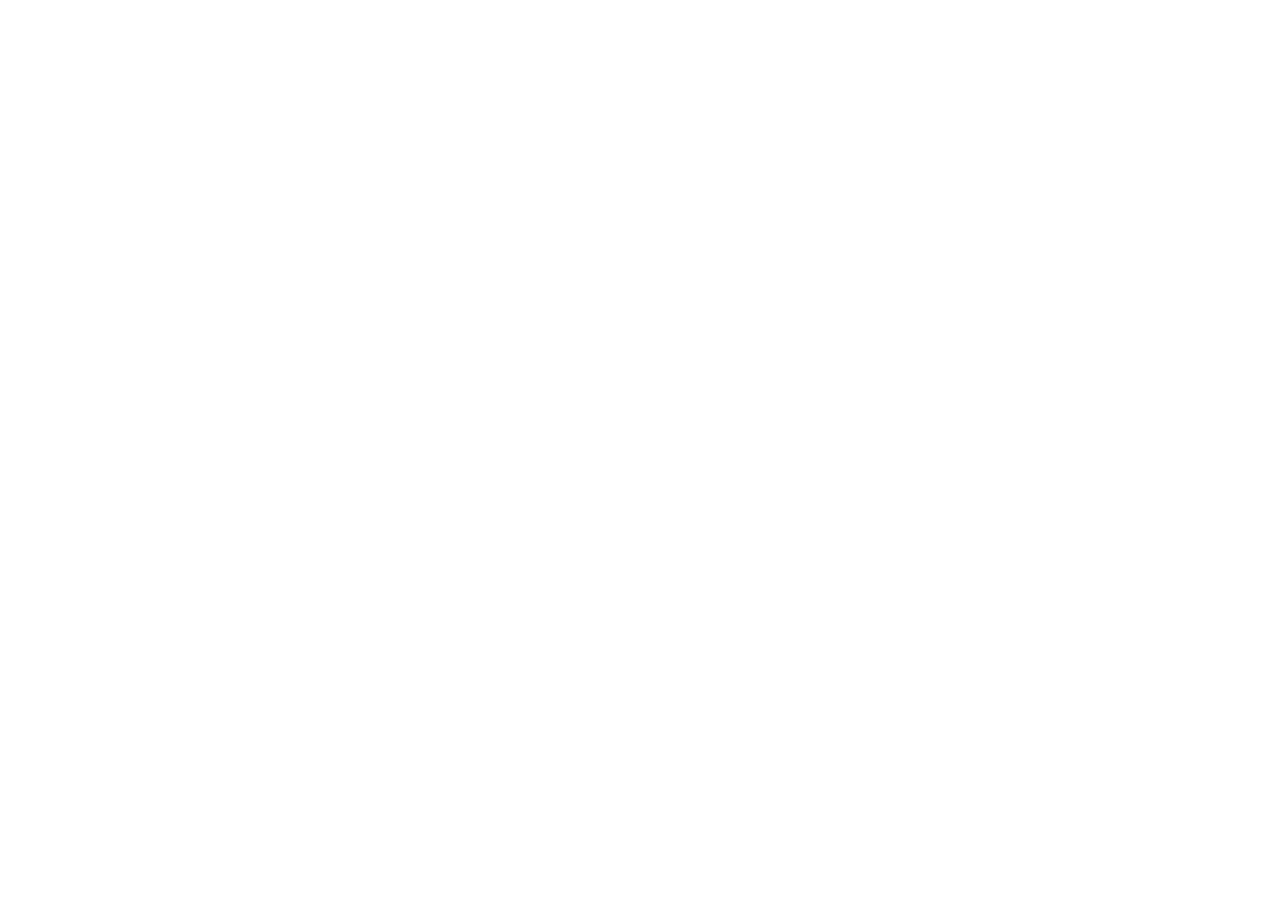
==== index.html @ 246020a8 "Fonts, Colors added in style.css. Also css & script file has been added in index.html." ====
<!DOCTYPE html>
<html lang="en">

<head>
    <meta charset="UTF-8">
    <meta name="viewport" content="width=device-width, initial-scale=1.0">
    <title>The News</title>
    <link rel="stylesheet" href="./assets/css/style.css">
    <script src="./assets/js/script.js"></script>
</head>

<body>

</body>

</html>
---- assets/css/style.css ----
@import url('https://fonts.googleapis.com/css2?family=Bricolage+Grotesque:opsz,wght@12..96,200..800&display=swap');

:root {
    --red-color: #E63946;
    --black-color: #202124;
    --light-color: #F4F4F9;
}

* {
    margin: 0;
    padding: 0;
}

body {
    font-family: "Bricolage Grotesque", sans-serif;
}

:where(h1, h2) {
    font-size: 36px;
    font-weight: 500;
}

h1 {
    line-height: 49px;
}

h2 {
    line-height: 43px;
}

a {
    text-decoration: none;
    font-size: 14px;
    font-weight: 400;
}

p {
    font-size: 14px;
    line-height: 21px;
    font-weight: 400;
}
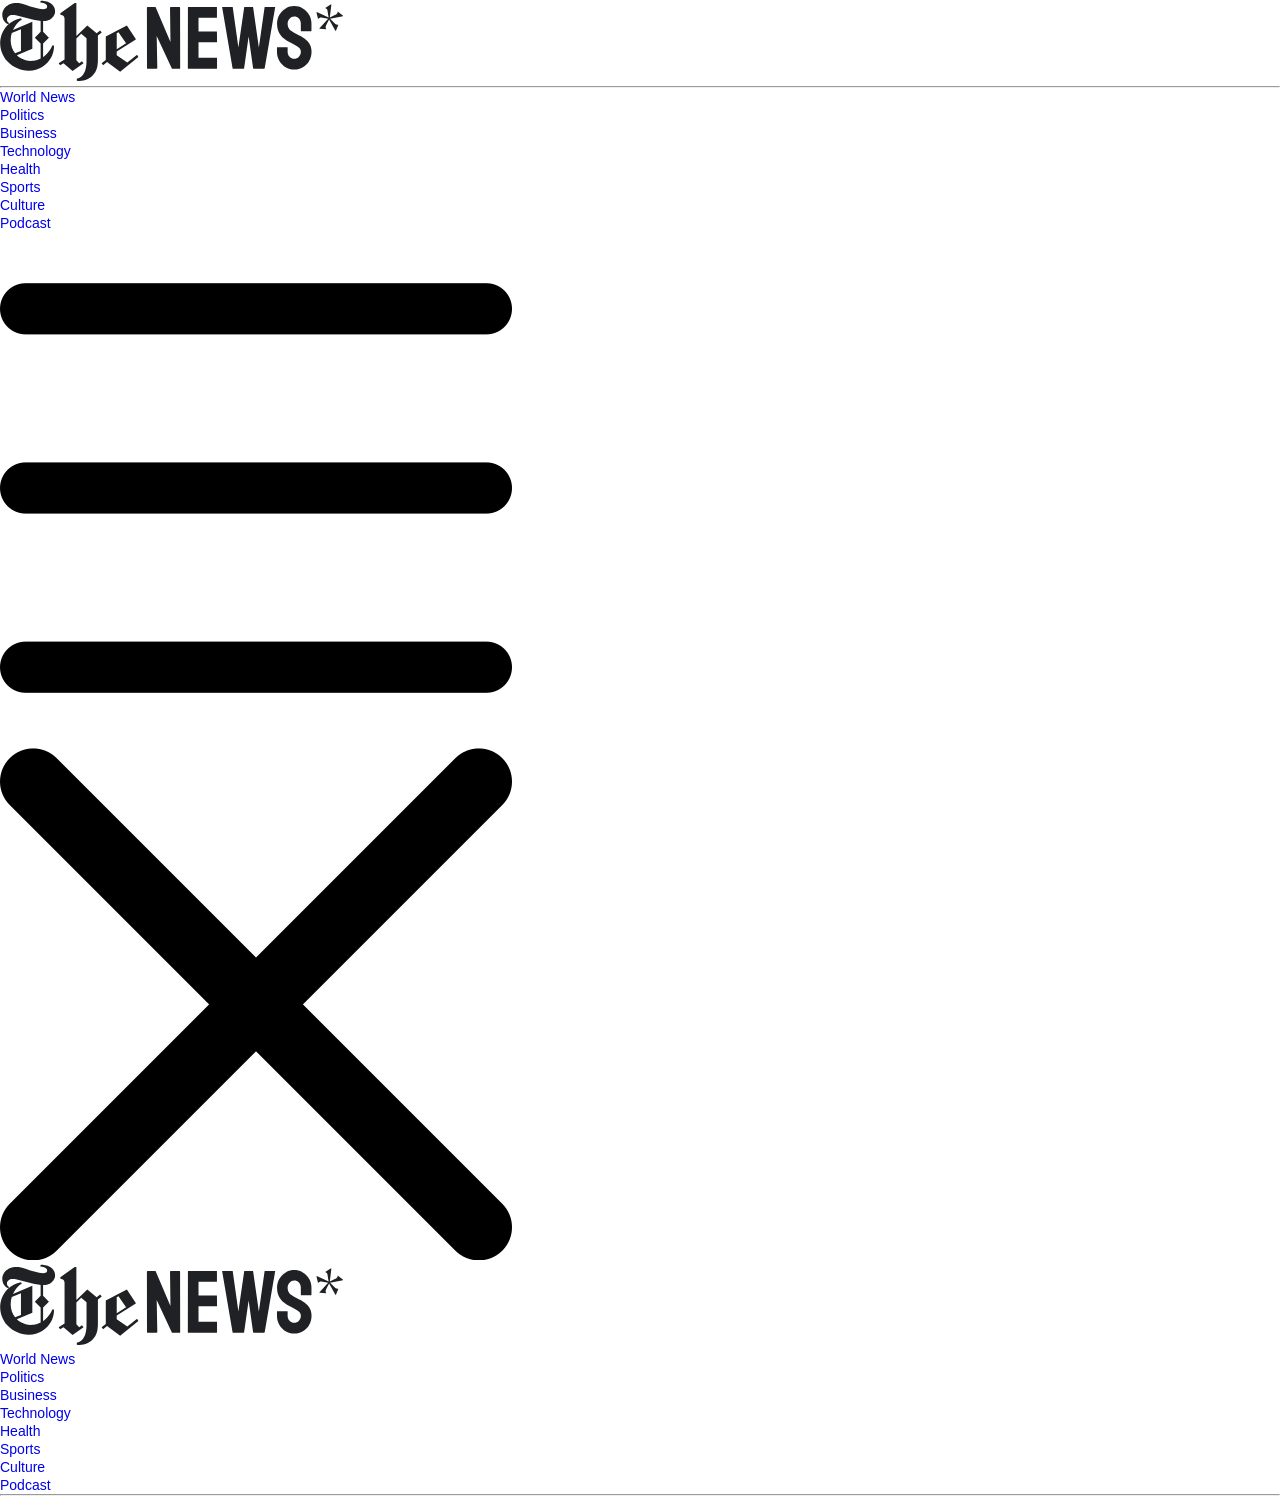
==== commit 4b7f0698: "Header HTML Code" ====
--- a/index.html
+++ b/index.html
@@ -10,7 +10,80 @@
 </head>
 
 <body>
-
+    <header>
+        <div class="header-wrapper">
+            <div class="logo">
+                <a href="/" target="_self">
+                    <img src="./assets/images/the-news-dark.svg" alt="The News Logo" />
+                </a>
+            </div>
+            <hr />
+            <div class="header-menu">
+                <ul>
+                    <li>
+                        <a href="/world-news.html" target="_self">World News</a>
+                    </li>
+                    <li>
+                        <a href="/politics.html" target="_self">Politics</a>
+                    </li>
+                    <li>
+                        <a href="/business.html" target="_self">Business</a>
+                    </li>
+                    <li>
+                        <a href="/technology.html" target="_self">Technology</a>
+                    </li>
+                    <li>
+                        <a href="/health.html" target="_self">Health</a>
+                    </li>
+                    <li>
+                        <a href="/sports.html" target="_self">Sports</a>
+                    </li>
+                    <li>
+                        <a href="/culture.html" target="_self">Culture</a>
+                    </li>
+                    <li>
+                        <a href="/podcast.html" target="_self">Podcast</a>
+                    </li>
+                </ul>
+                <img src="./assets/images/hamburger.png" alt="Open Menu" class="open_mobile-menu">
+                <div class="mobile__menu">
+                    <img src="./assets/images/close.png" alt="Close Menu" class="close_mobile-menu">
+                    <div class="logo">
+                        <a href="/" target="_self">
+                            <img src="./assets/images/the-news-dark.svg" alt="The News Logo" />
+                        </a>
+                    </div>
+                    <ul>
+                        <li>
+                            <a href="/world-news.html" target="_self">World News</a>
+                        </li>
+                        <li>
+                            <a href="/politics.html" target="_self">Politics</a>
+                        </li>
+                        <li>
+                            <a href="/business.html" target="_self">Business</a>
+                        </li>
+                        <li>
+                            <a href="/technology.html" target="_self">Technology</a>
+                        </li>
+                        <li>
+                            <a href="/health.html" target="_self">Health</a>
+                        </li>
+                        <li>
+                            <a href="/sports.html" target="_self">Sports</a>
+                        </li>
+                        <li>
+                            <a href="/culture.html" target="_self">Culture</a>
+                        </li>
+                        <li>
+                            <a href="/podcast.html" target="_self">Podcast</a>
+                        </li>
+                    </ul>
+                </div>
+            </div>
+            <hr />
+        </div>
+    </header>
 </body>
 
-</html>+</html>
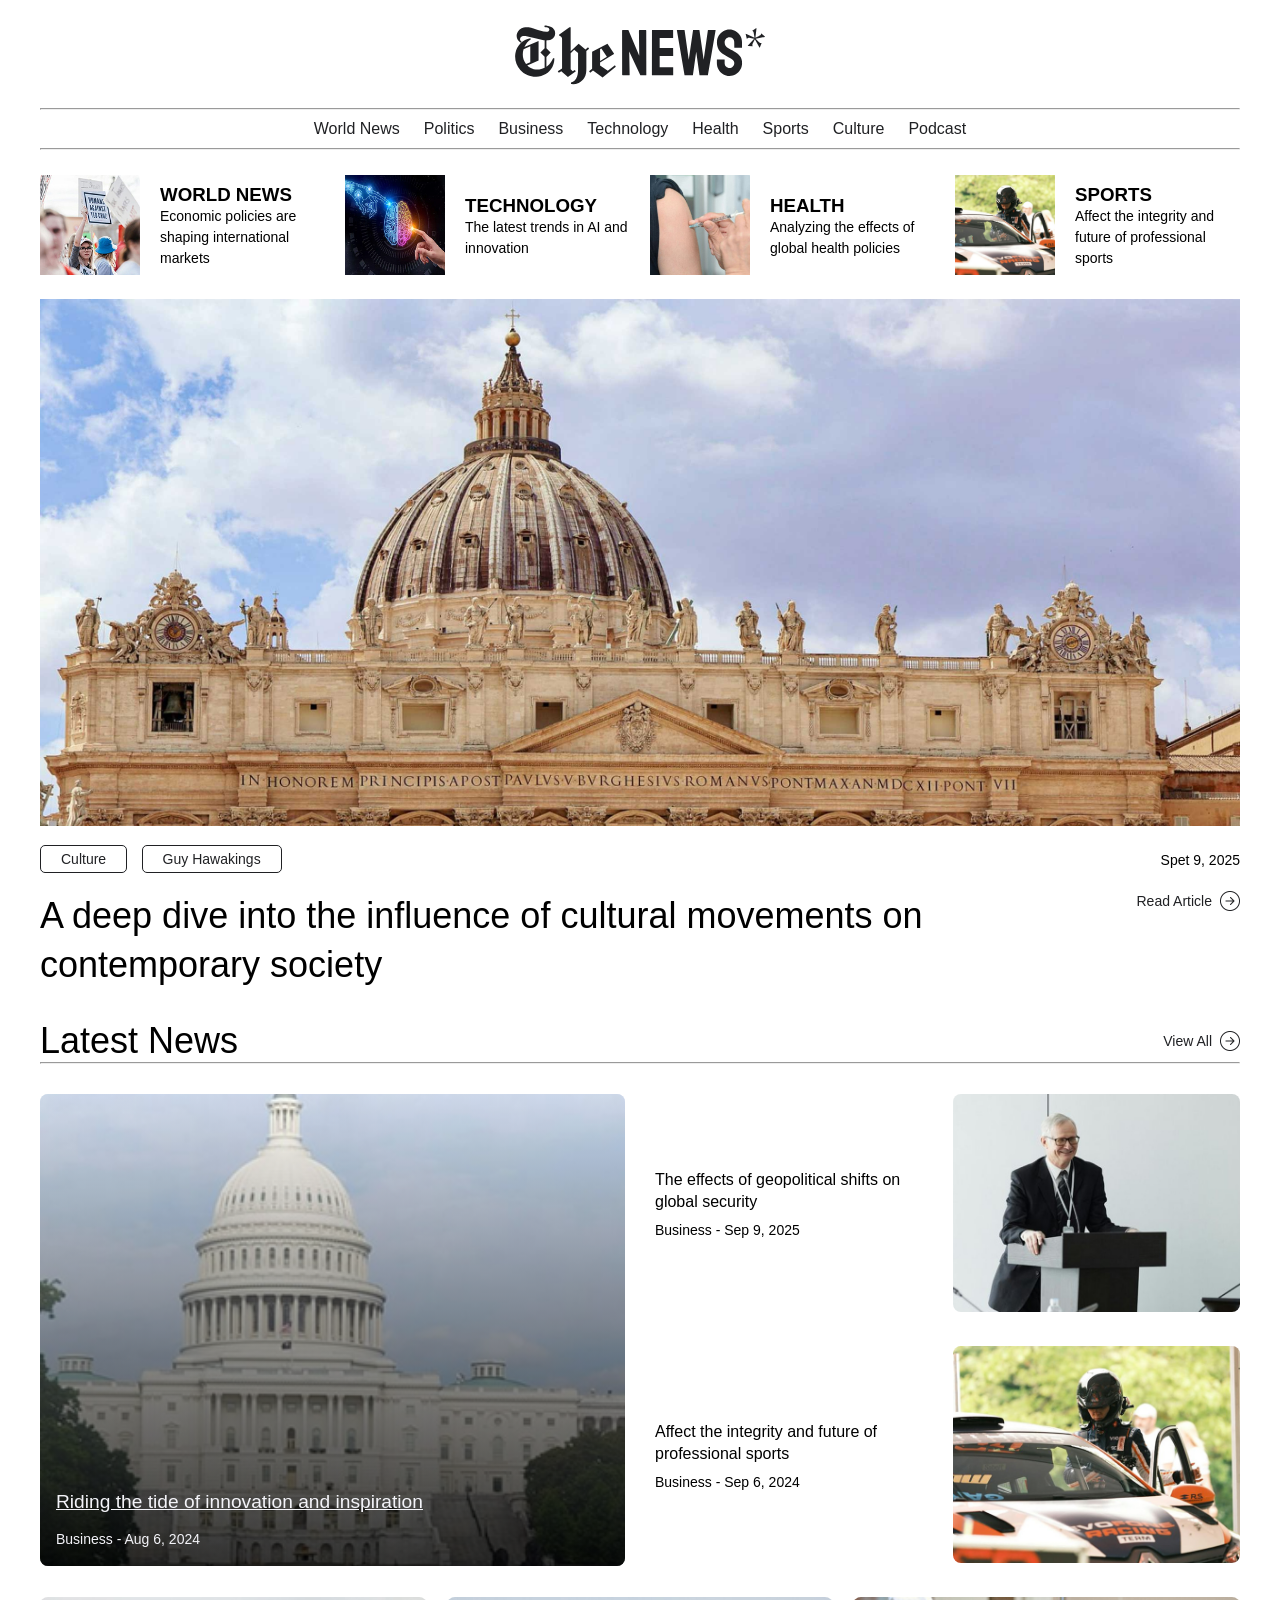
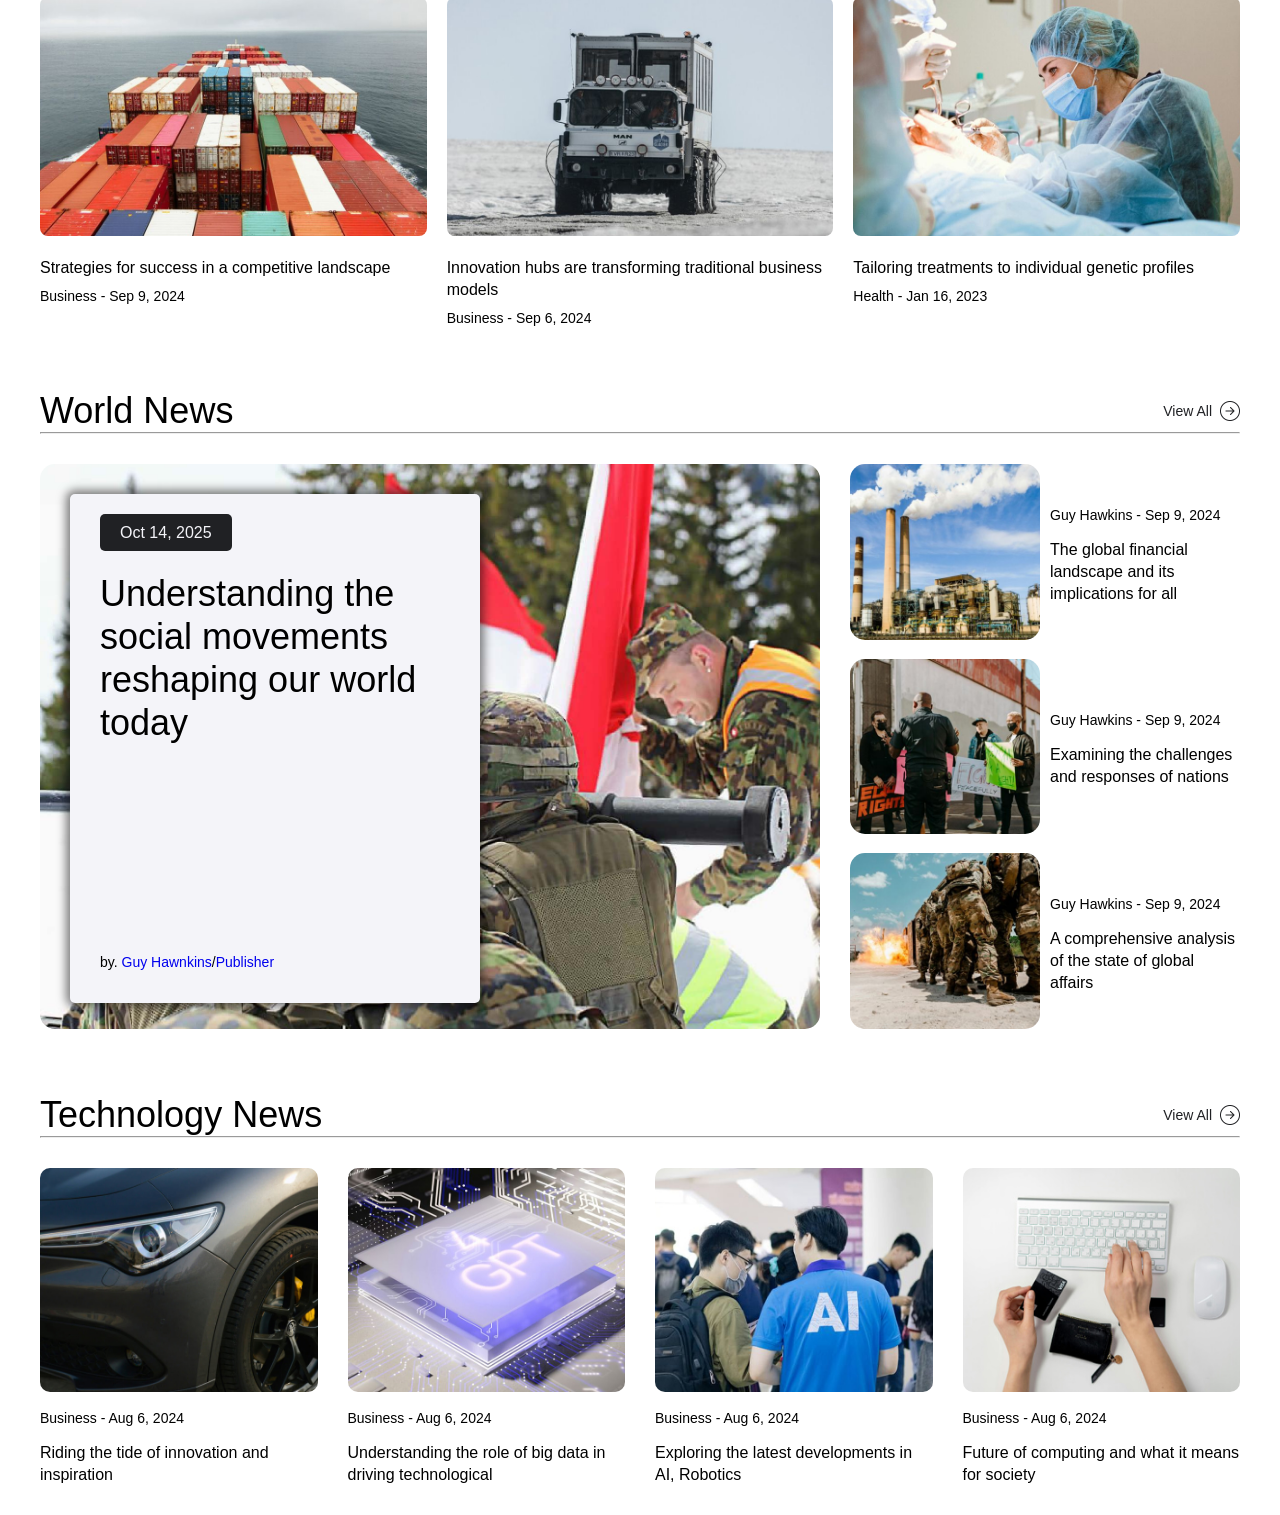
==== commit 5c77e132: "Index page: Hero, Latest News, World News, & Technology News sections has been created here the HTML" ====
--- a/index.html
+++ b/index.html
@@ -84,6 +84,238 @@
             <hr />
         </div>
     </header>
+    <section class="hero">
+        <div class="container">
+            <div class="category-row">
+                <div class="category">
+                    <div class="img">
+                        <img src="./assets/images/world-news.jpg" alt="World News">
+                    </div>
+                    <div class="content">
+                        <h3>WORLD NEWS</h3>
+                        <p>Economic policies are shaping international markets</p>
+                    </div>
+                </div>
+                <div class="category">
+                    <div class="img">
+                        <img src="./assets/images/technology.jpg" alt="World News">
+                    </div>
+                    <div class="content">
+                        <h3>TECHNOLOGY</h3>
+                        <p>The latest trends in AI and innovation</p>
+                    </div>
+                </div>
+                <div class="category">
+                    <div class="img">
+                        <img src="./assets/images/health.jpg" alt="World News">
+                    </div>
+                    <div class="content">
+                        <h3>HEALTH</h3>
+                        <p>Analyzing the effects of global health policies</p>
+                    </div>
+                </div>
+                <div class="category">
+                    <div class="img">
+                        <img src="./assets/images/sport-news.jpg" alt="World News">
+                    </div>
+                    <div class="content">
+                        <h3>SPORTS</h3>
+                        <p>Affect the integrity and future of professional sports</p>
+                    </div>
+                </div>
+            </div>
+            <div class="article-row">
+                <img src="./assets/images/contemporary-society.jpg" alt="Contemporary Society" />
+                <div class="meta_info">
+                    <div class="tags">
+                        <a href="#">Culture</a>
+                        <a href="#">Guy Hawakings</a>
+                    </div>
+                    <p>Spet 9, 2025</p>
+                </div>
+                <div class="header">
+                    <h1>A deep dive into the influence of cultural movements on
+                        contemporary society</h1>
+                    <a href="#" class="button_icon">Read Article <img src="./assets/images/button-icon.png"
+                            alt="Arrow Button Icon"></a>
+                </div>
+            </div>
+        </div>
+    </section>
+    <section class="latest_news">
+        <div class="container">
+            <div class="section_title">
+                <h2>Latest News</h2>
+                <a href="#" class="button_icon">View All <img src="./assets/images/button-icon.png"
+                        alt="Arrow Button Icon"></a>
+            </div>
+            <hr>
+            <div class="two__col-lay">
+                <div class="main_news">
+                    <div class="news">
+                        <div class="img">
+                            <img src="./assets/images/innovations.jpg" alt="Innovation">
+                        </div>
+                        <div class="content">
+                            <h3><a href="#">Riding the tide of innovation and inspiration</a></h3>
+                            <p>Business - Aug 6, 2024</p>
+                        </div>
+                    </div>
+                </div>
+                <div class="side_news">
+                    <div class="news_temp">
+                        <div class="content">
+                            <h3><a href="#">The effects of geopolitical shifts on global security</a></h3>
+                            <p>Business - Sep 9, 2025</p>
+                        </div>
+                        <div class="img">
+                            <img src="./assets/images/geo-political.jpg" alt="Geo Political" />
+                        </div>
+                    </div>
+                    <div class="news_temp">
+                        <div class="content">
+                            <h3><a href="#">Affect the integrity and future of professional sports</a></h3>
+                            <p>Business - Sep 6, 2024</p>
+                        </div>
+                        <div class="img">
+                            <img src="./assets/images/sport-news.jpg" alt="Geo Political" />
+                        </div>
+                    </div>
+                </div>
+            </div>
+            <div class="three__col-lay">
+                <div class="news_temp">
+                    <div class="img">
+                        <img src="./assets/images/shippment-containers.jpg" alt="Strategies for success" />
+                    </div>
+                    <div class="content">
+                        <h3><a href="#">Strategies for success in a competitive landscape</a></h3>
+                        <p>Business - Sep 9, 2024</p>
+                    </div>
+                </div>
+                <div class="news_temp">
+                    <div class="img">
+                        <img src="./assets/images/traditional-model.jpg" alt="Traditional business models" />
+                    </div>
+                    <div class="content">
+                        <h3><a href="#">Innovation hubs are transforming traditional business models</a></h3>
+                        <p>Business - Sep 6, 2024</p>
+                    </div>
+                </div>
+                <div class="news_temp">
+                    <div class="img">
+                        <img src="./assets/images/genetic-profile.jpg" alt="Geo Political" />
+                    </div>
+                    <div class="content">
+                        <h3><a href="#">Tailoring treatments to individual genetic profiles</a></h3>
+                        <p>Health - Jan 16, 2023</p>
+                    </div>
+                </div>
+            </div>
+        </div>
+    </section>
+    <section class="world_news">
+        <div class="container">
+            <div class="section_title">
+                <h2>World News</h2>
+                <a href="#" class="button_icon">View All <img src="./assets/images/button-icon.png"
+                        alt="Arrow Button Icon"></a>
+            </div>
+            <hr>
+            <div class="rows__news">
+                <div class="main__news">
+                    <img src="./assets/images/military-soliders.jpg"
+                        alt="Understanding the social movements reshaping our world today" />
+                    <div class="content">
+                        <div class="header">
+                            <span class="_date">Oct 14, 2025</span>
+                            <h2>Understanding the social movements reshaping our world today</h2>
+                        </div>
+                        <div class="author">
+                            <p>by. <a href="#">Guy Hawnkins</a>/<a href="#">Publisher</a></p>
+                        </div>
+                    </div>
+                </div>
+                <div class="side__news">
+                    <div class="news_temp">
+                        <div class="img">
+                            <img src="./assets/images/Frame-8.jpg" alt="The global financial" />
+                        </div>
+                        <div class="content">
+                            <p>Guy Hawkins - Sep 9, 2024</p>
+                            <h3><a href="#">The global financial landscape and its implications for all</a></h3>
+                        </div>
+                    </div>
+                    <div class="news_temp">
+                        <div class="img">
+                            <img src="./assets/images/Frame-76.jpg" alt="Examining the challenges" />
+                        </div>
+                        <div class="content">
+                            <p>Guy Hawkins - Sep 9, 2024</p>
+                            <h3><a href="#">Examining the challenges and responses of nations</a></h3>
+                        </div>
+                    </div>
+                    <div class="news_temp">
+                        <div class="img">
+                            <img src="./assets/images/pave-the-way.jpg" alt="Comprehensive analysis of state" />
+                        </div>
+                        <div class="content">
+                            <p>Guy Hawkins - Sep 9, 2024</p>
+                            <h3><a href="#">A comprehensive analysis of the state of global affairs</a></h3>
+                        </div>
+                    </div>
+                </div>
+            </div>
+        </div>
+    </section>
+    <section class="technology_news">
+        <div class="container">
+            <div class="section_title">
+                <h2>Technology News</h2>
+                <a href="#" class="button_icon">View All <img src="./assets/images/button-icon.png"
+                        alt="Arrow Button Icon"></a>
+            </div>
+            <hr>
+            <div class="col__four-lay">
+                <div class="news">
+                    <div class="img">
+                        <img src="./assets/images/Frame-96.jpg" alt="Innovation">
+                    </div>
+                    <div class="content">
+                        <p>Business - Aug 6, 2024</p>
+                        <h3><a href="#">Riding the tide of innovation and inspiration</a></h3>
+                    </div>
+                </div>
+                <div class="news">
+                    <div class="img">
+                        <img src="./assets/images/big-data-driving.jpg" alt="Innovation">
+                    </div>
+                    <div class="content">
+                        <p>Business - Aug 6, 2024</p>
+                        <h3><a href="#">Understanding the role of big data in driving technological</a></h3>
+                    </div>
+                </div>
+                <div class="news">
+                    <div class="img">
+                        <img src="./assets/images/ai-robotics.jpg" alt="Innovation">
+                    </div>
+                    <div class="content">
+                        <p>Business - Aug 6, 2024</p>
+                        <h3><a href="#">Exploring the latest developments in AI, Robotics</a></h3>
+                    </div>
+                </div>
+                <div class="news">
+                    <div class="img">
+                        <img src="./assets/images/future-of-computing.jpg" alt="Innovation">
+                    </div>
+                    <div class="content">
+                        <p>Business - Aug 6, 2024</p>
+                        <h3><a href="#">Future of computing and what it means for society</a></h3>
+                    </div>
+                </div>
+            </div>
+        </div>
+    </section>
 </body>
 
 </html>
--- a/assets/css/style.css
+++ b/assets/css/style.css
@@ -38,4 +38,476 @@
     font-size: 14px;
     line-height: 21px;
     font-weight: 400;
-}+}
+
+/* Header */
+
+header {
+    padding: 25px 0;
+}
+
+header .header-wrapper {
+    max-width: 1200px;
+    margin: 0 auto;
+}
+
+header :where(.mobile__menu) {
+    display: none;
+}
+
+header :where(img.open_mobile-menu) {
+    display: none;
+}
+
+header :where(.mobile__menu) {
+    transform: translateY(-200%);
+}
+
+header .logo {
+    display: flex;
+    align-items: center;
+    justify-content: center;
+    margin-bottom: 20px;
+}
+
+header .logo img {
+    max-width: 250px;
+}
+
+.header-menu {
+    padding: 10px 0;
+}
+
+.header-menu ul {
+    list-style: none;
+}
+
+.header-menu>ul {
+    display: flex;
+    align-items: center;
+    justify-content: center;
+    gap: 1.5rem;
+}
+
+.header-menu ul li a {
+    color: var(--black-color);
+    font-size: 16px;
+    font-weight: 500;
+    transition: 0.5s ease-in;
+}
+
+.header-menu ul li a:hover {
+    color: var(--red-color);
+}
+
+.container {
+    max-width: 1200px;
+    margin: 0 auto;
+}
+
+.category-row {
+    display: grid;
+    grid-template-columns: repeat(4, 1fr);
+    column-gap: 20px;
+    row-gap: 20px;
+    margin-bottom: 20px;
+}
+
+.category-row .category {
+    display: grid;
+    grid-template-columns: 2fr 3fr;
+    column-gap: 10px;
+    row-gap: 10px;
+    align-items: center;
+}
+
+.category .img img {
+    width: 100%;
+    max-width: 100px;
+    height: 100px;
+    object-fit: cover;
+}
+
+.article-row>img {
+    width: 100%;
+}
+
+.meta_info {
+    display: flex;
+    justify-content: space-between;
+    margin: 20px 0;
+}
+
+.meta_info .tags a {
+    border: 1px solid var(--black-color);
+    padding: 5px 20px;
+    color: var(--black-color);
+    border-radius: 5px;
+    transition: all 0.5s ease-in-out;
+}
+
+.meta_info .tags a:hover {
+    color: var(--red-color);
+    border: 1px solid var(--red-color);
+}
+
+.meta_info .tags a {
+    margin: 0 5px;
+}
+
+.meta_info .tags a:first-child {
+    margin-left: 0;
+}
+
+.meta_info .tags a:last-child {
+    margin-right: 0;
+}
+
+.article-row .header {
+    display: grid;
+    grid-template-columns: 6fr 1fr;
+    align-items: self-start;
+    justify-items: end;
+}
+
+.button_icon {
+    display: flex;
+    align-items: center;
+    gap: 0.5rem;
+    color: var(--black-color);
+}
+
+.button_icon>img {
+    width: 20px;
+    height: 20px;
+    object-fit: cover;
+}
+
+/* Latest News */
+.latest_news {
+    padding-top: 30px;
+    padding-bottom: 30px;
+}
+
+.section_title {
+    display: flex;
+    justify-content: space-between;
+}
+
+.latest_news .two__col-lay {
+    margin-top: 30px;
+    margin-bottom: 30px;
+}
+
+.two__col-lay {
+    display: grid;
+    grid-template-columns: repeat(2, 1fr);
+    column-gap: 30px;
+    row-gap: 30px;
+}
+
+.side_news {
+    display: flex;
+    flex-direction: column;
+    gap: 30px;
+}
+
+.news_temp {
+    display: grid;
+    grid-template-columns: repeat(2, 1fr);
+    column-gap: 10px;
+    row-gap: 10px;
+    align-items: center;
+}
+
+.news_temp .img>img {
+    width: 100%;
+}
+
+.three__col-lay {
+    display: grid;
+    grid-template-columns: repeat(3, 1fr);
+    column-gap: 20px;
+    row-gap: 20px;
+}
+
+img {
+    width: 100%;
+}
+
+.main_news {
+    position: relative;
+}
+
+.main_news .news .img {
+    position: absolute;
+    width: 100%;
+    overflow: hidden;
+    z-index: -1;
+}
+
+.main_news .news .img img {
+    max-height: 472px;
+    object-fit: cover;
+    border-radius: 0.5rem;
+}
+
+.main_news .news .content {
+    border-radius: 0.5rem;
+    height: 100%;
+    min-height: 440px;
+    display: flex;
+    flex-direction: column;
+    margin-top: 0;
+    margin-bottom: auto;
+    align-content: flex-start;
+    justify-content: end;
+    background: linear-gradient(180deg, rgba(255, 255, 255, 0.37) 0%, rgba(0, 0, 0, 0.78) 100%);
+    padding: 1rem;
+    color: var(--light-color);
+}
+
+.main_news .content h3 {
+    margin-bottom: 1rem;
+}
+
+.main_news .content h3>a {
+    color: var(--light-color);
+    font-size: 1.2rem;
+    text-decoration: underline;
+    transition: 0.25s ease-in-out;
+}
+
+.main_news .content h3:hover a {
+    color: var(--red-color);
+}
+
+:where(.side_news, .three__col-lay .news_temp) .content h3 {
+    margin-bottom: 0.5rem;
+}
+
+.side_news .news_temp img {
+    border-radius: 0.5rem;
+}
+
+:where(.side_news, .three__col-lay .news_temp, .technology_news .news, .world_news .side__news) .content h3>a {
+    font-size: 1rem;
+    color: var(--color-black);
+    transition: 0.25s ease-in-out;
+}
+
+:where(.side_news, .three__col-lay .news_temp, .technology_news .news, .world_news .side__news) .content h3:hover a {
+    color: var(--red-color);
+}
+
+.three__col-lay .news_temp {
+    display: block;
+}
+
+.three__col-lay .news_temp .img>img {
+    border-radius: 0.5rem;
+}
+
+.three__col-lay .news_temp .content {
+    margin-top: 1rem;
+}
+
+/* World News */
+.world_news {
+    padding-top: 30px;
+    padding-bottom: 30px;
+}
+
+:where(.world_news) .rows__news {
+    margin-top: 30px;
+    display: grid;
+    grid-template-columns: 4fr 2fr;
+    column-gap: 30px;
+    row-gap: 30px;
+}
+
+.world_news :where(.main__news img, .side__news .img img) {
+    border-radius: 15px;
+}
+
+
+:where(.world_news) .side__news {
+    display: flex;
+    flex-direction: column;
+    gap: 15px;
+}
+
+:where(.world_news) .rows__news .main__news {
+    position: relative;
+    padding: 30px;
+}
+
+:where(.world_news) .rows__news .main__news img {
+    position: absolute;
+    z-index: -1;
+    width: 100%;
+    height: 565px;
+    object-fit: cover;
+    top: 0;
+    left: 0;
+}
+
+:where(.world_news) .main__news .content {
+    max-width: 350px;
+    background-color: var(--light-color);
+    padding: 30px;
+    border-radius: 5px;
+    box-shadow: 0 0 10px 4px rgba(0, 0, 0, 0.5);
+    display: flex;
+    flex-direction: column;
+    gap: 13rem;
+}
+
+:where(.world_news) .side__news .content>p {
+    margin-bottom: 0.75rem;
+}
+
+:where(.world_news) .main__news ._date {
+    background-color: var(--black-color);
+    color: var(--light-color);
+    padding: 10px 20px;
+    border-radius: 5px;
+    cursor: pointer;
+    transition: 0.25s ease-in-out;
+}
+
+:where(.world_news) .main__news ._date:hover {
+    background-color: var(--red-color);
+}
+
+:where(.world_news) .main__news h2 {
+    margin-top: 30px;
+}
+
+/* Technology Section */
+:where(.technology_news) {
+    padding-top: 30px;
+    padding-bottom: 30px;
+}
+
+:where(.technology_news) .col__four-lay {
+    margin-top: 30px;
+}
+
+.col__four-lay {
+    display: grid;
+    grid-template-columns: repeat(4, 1fr);
+    column-gap: 30px;
+    row-gap: 30px;
+}
+
+.news .img img {
+    border-radius: 10px;
+}
+
+:where(.technology_news) .news .content {
+    margin-top: 0.75rem;
+}
+
+:where(.technology_news) .news .content>p {
+    margin-bottom: 0.75rem;
+}
+
+/* Mobile+Table Media Query */
+
+@media only screen and (min-width:320px) and (max-width:900px) {
+    .header-menu>ul {
+        display: none;
+    }
+
+    header hr {
+        display: none;
+    }
+
+    header .header-wrapper {
+        padding: 0 15px;
+    }
+
+    header .logo {
+        margin-bottom: 0;
+    }
+
+    header .logo img {
+        max-width: 170px;
+    }
+
+    .header-menu img.open_mobile-menu {
+        display: block;
+    }
+
+    .header-menu img.open_mobile-menu {
+        width: 30px;
+        height: 30px;
+        cursor: pointer;
+        margin: 0 auto;
+    }
+
+    .mobile__menu {
+        display: block;
+        background: var(--light-color);
+        position: absolute;
+        top: 0;
+        width: 100%;
+        left: 0;
+        padding: 20px 0;
+        min-height: 100vh;
+        ;
+        transform: translateY(-100%);
+        transition: 1.5s ease-in-out;
+    }
+
+    .mobile__menu.active {
+        transform: translateY(0);
+    }
+
+    img.close_mobile-menu {
+        max-width: 25px !important;
+        float: right;
+        position: relative;
+        top: -5px;
+        right: 20px;
+    }
+
+    .mobile__menu .logo {
+        display: block !important;
+        margin-top: 30px;
+        padding: 10px 20px;
+    }
+
+    .mobile__menu ul {
+        padding: 0 20px;
+    }
+
+    .mobile__menu ul li {
+        padding: 10px 0;
+        border-bottom: 1px solid var(--black-color);
+    }
+}
+
+@media only screen and (min-width:320px) and (max-width:600px) {
+    section {
+        padding-left: 15px;
+        padding-right: 15px;
+    }
+
+    :where(.hero) .category-row {
+        grid-template-columns: repeat(2, 1fr);
+    }
+
+    :where(.latest_news) .two__col-lay {
+        grid-template-columns: none;
+    }
+
+    :where(.world_news) .rows__news {
+        grid-template-columns: none;
+    }
+
+    :where(.technology_news) .col__four-lay {
+        grid-template-columns: repeat(2, 1fr);
+    }
+}
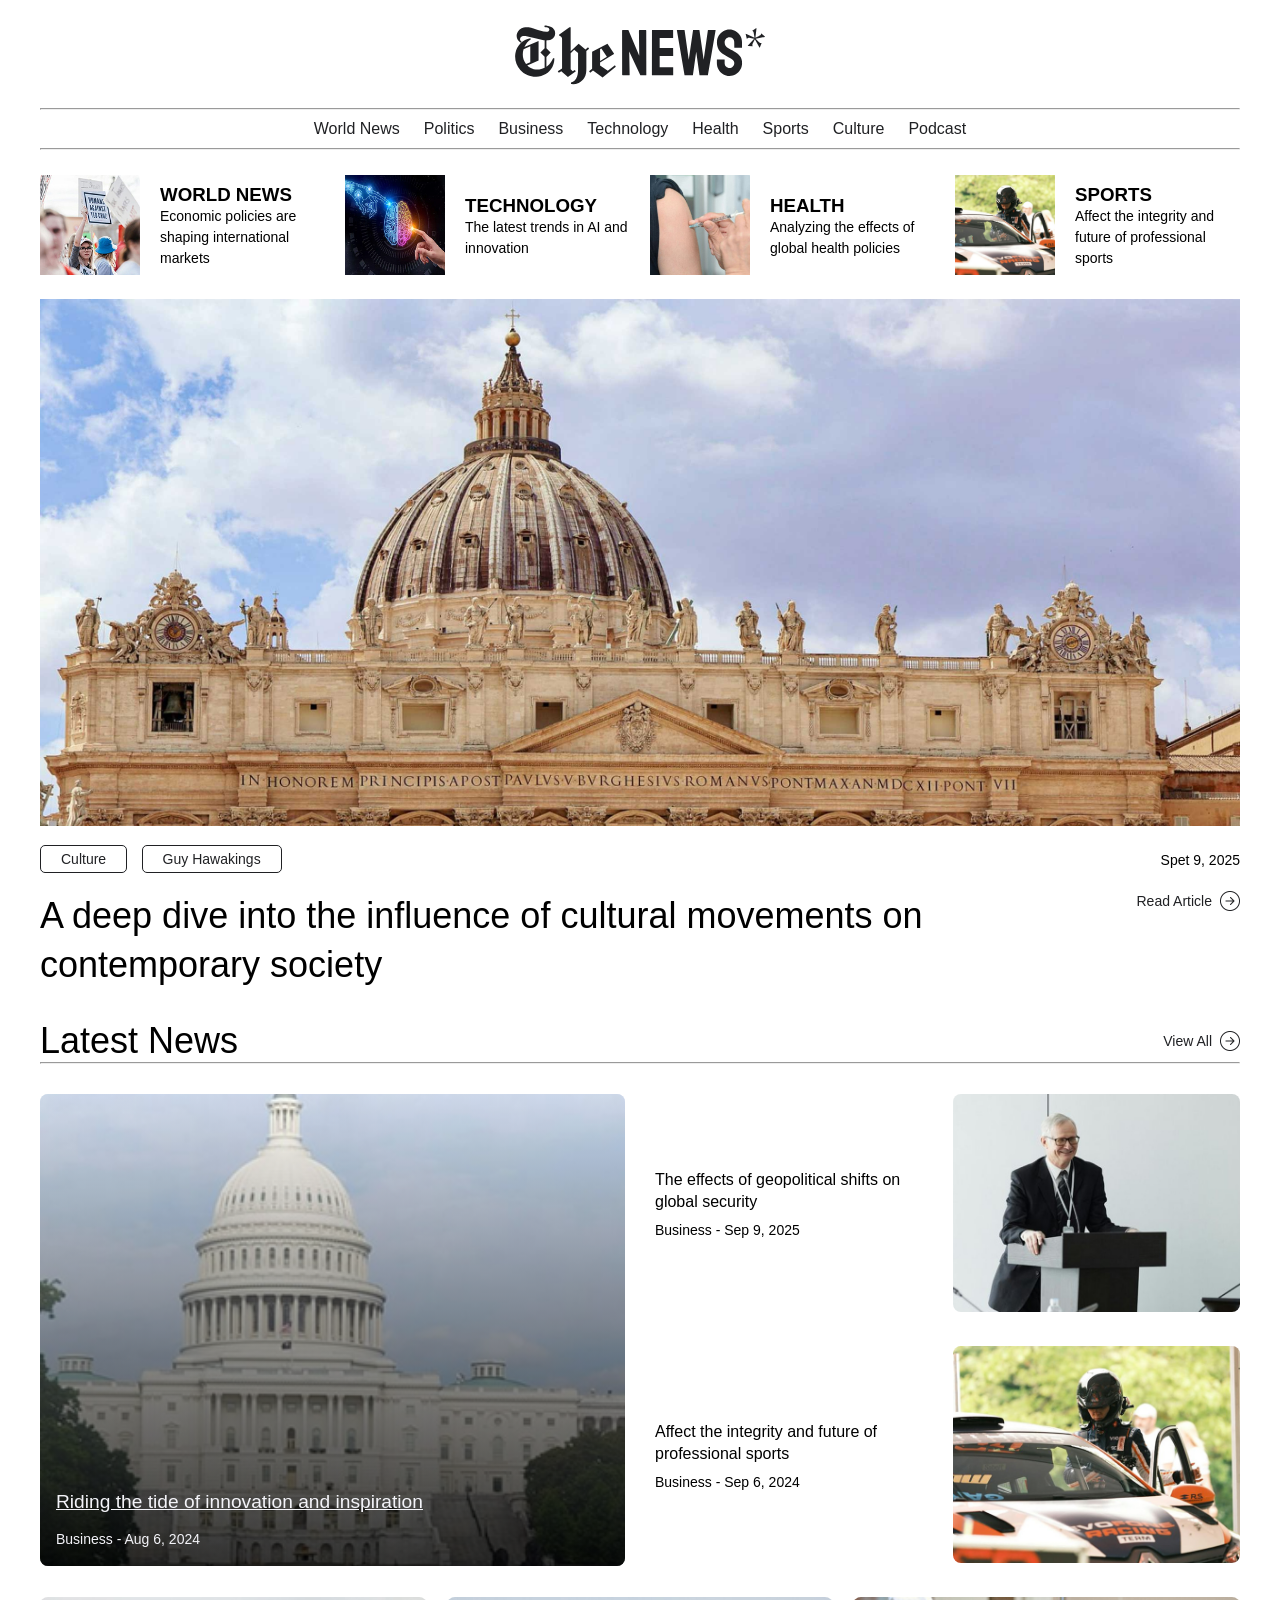
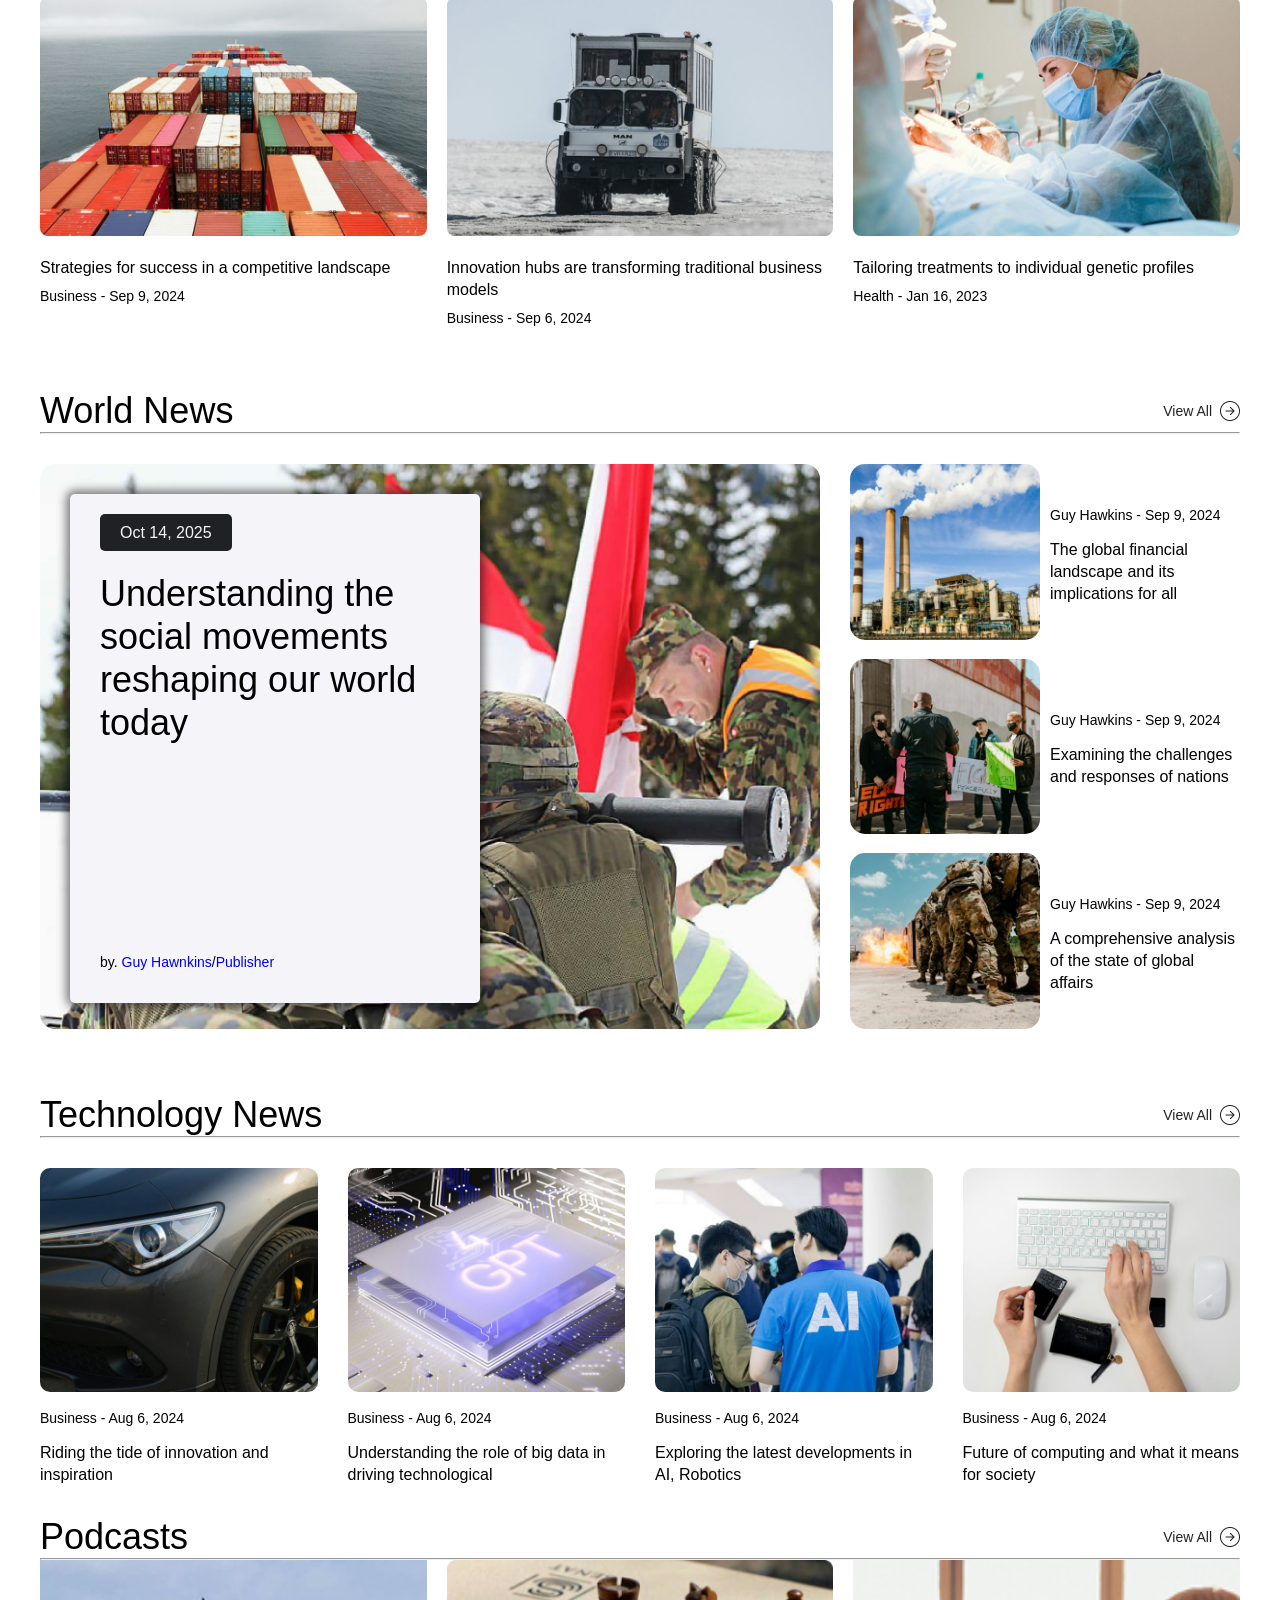
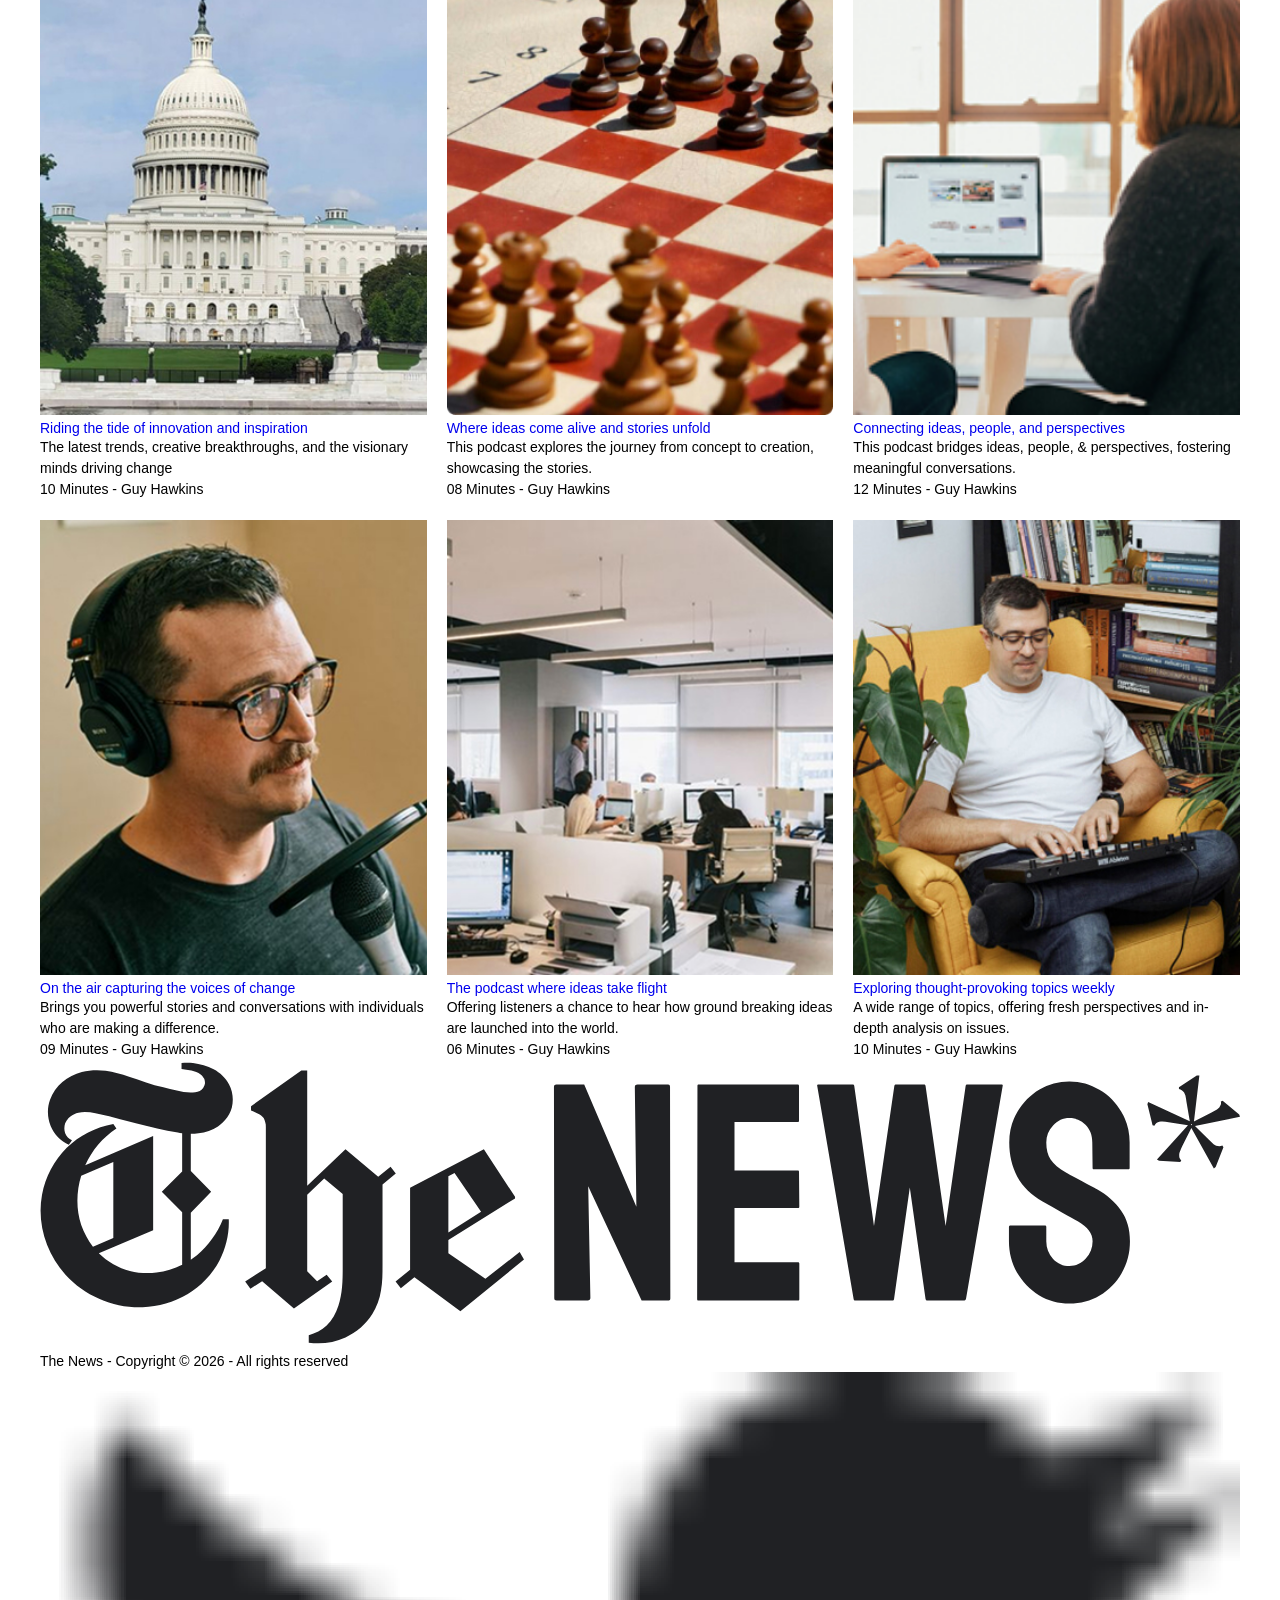
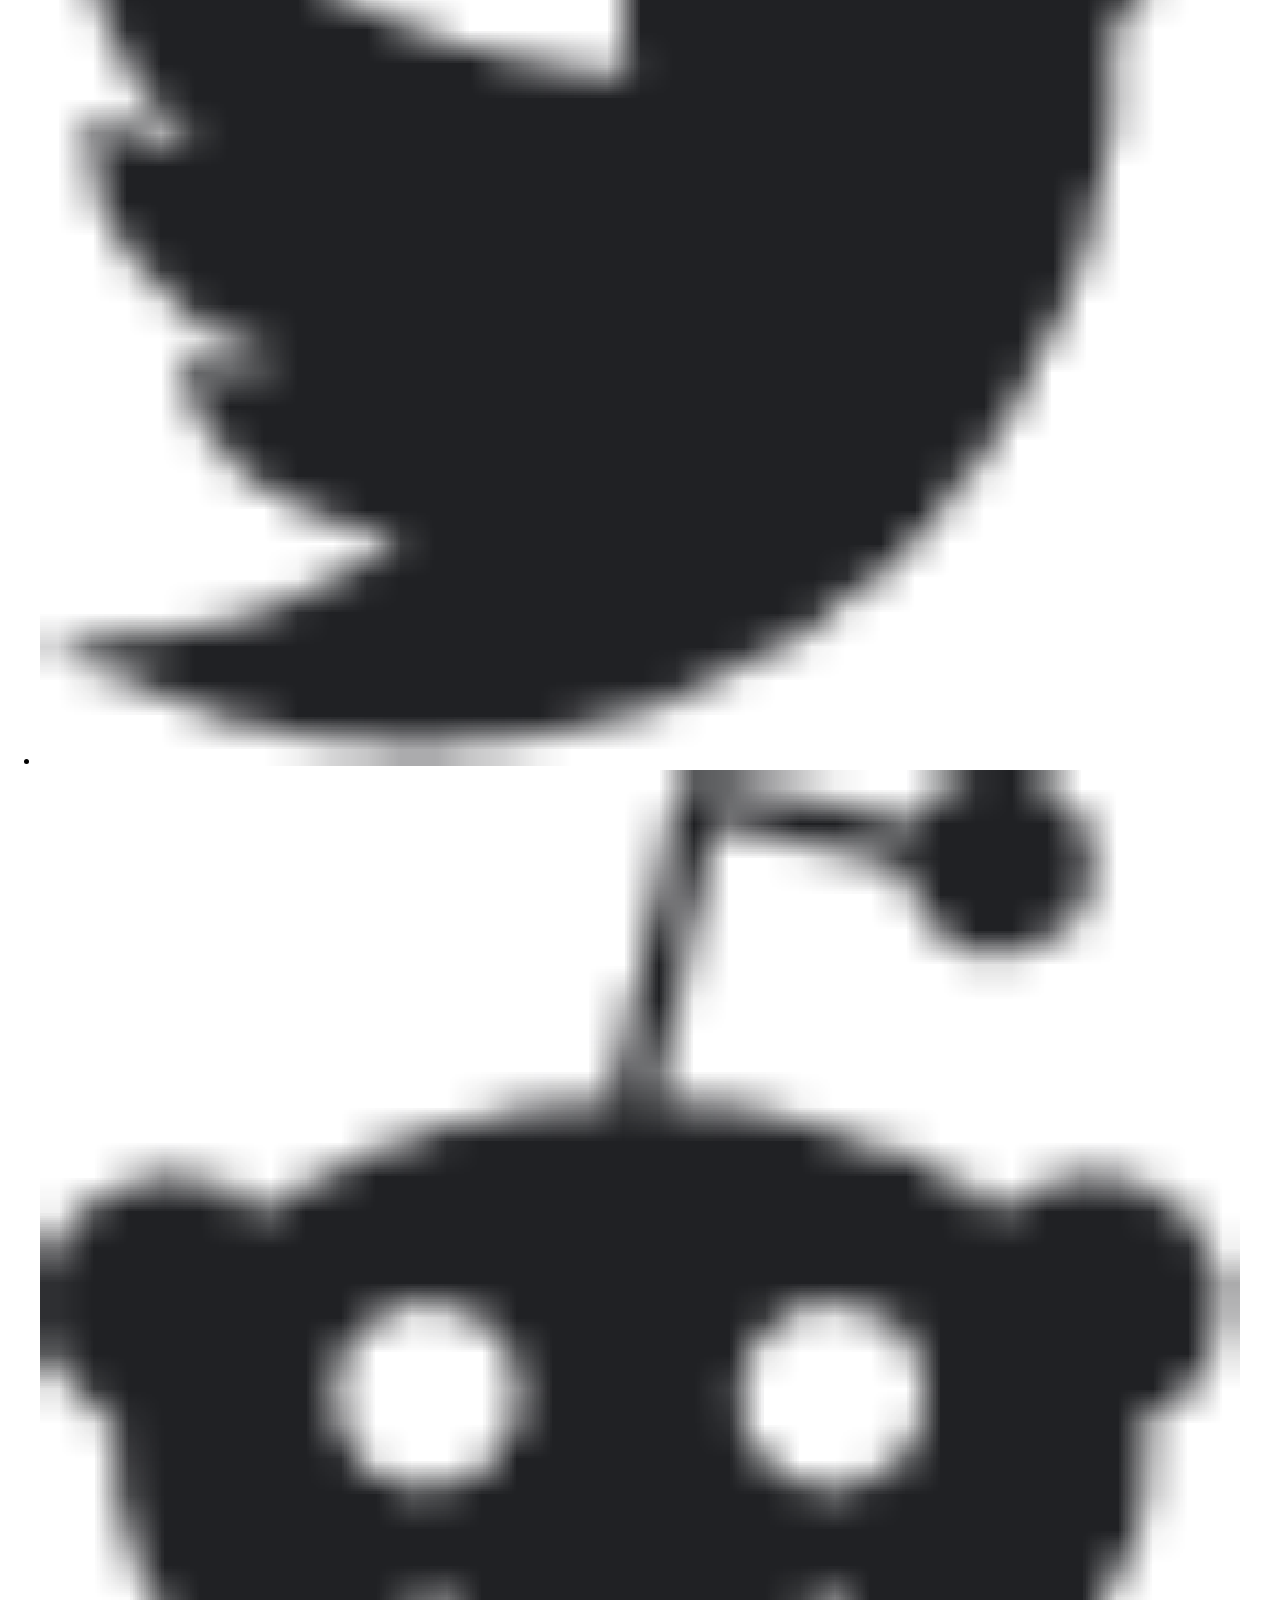
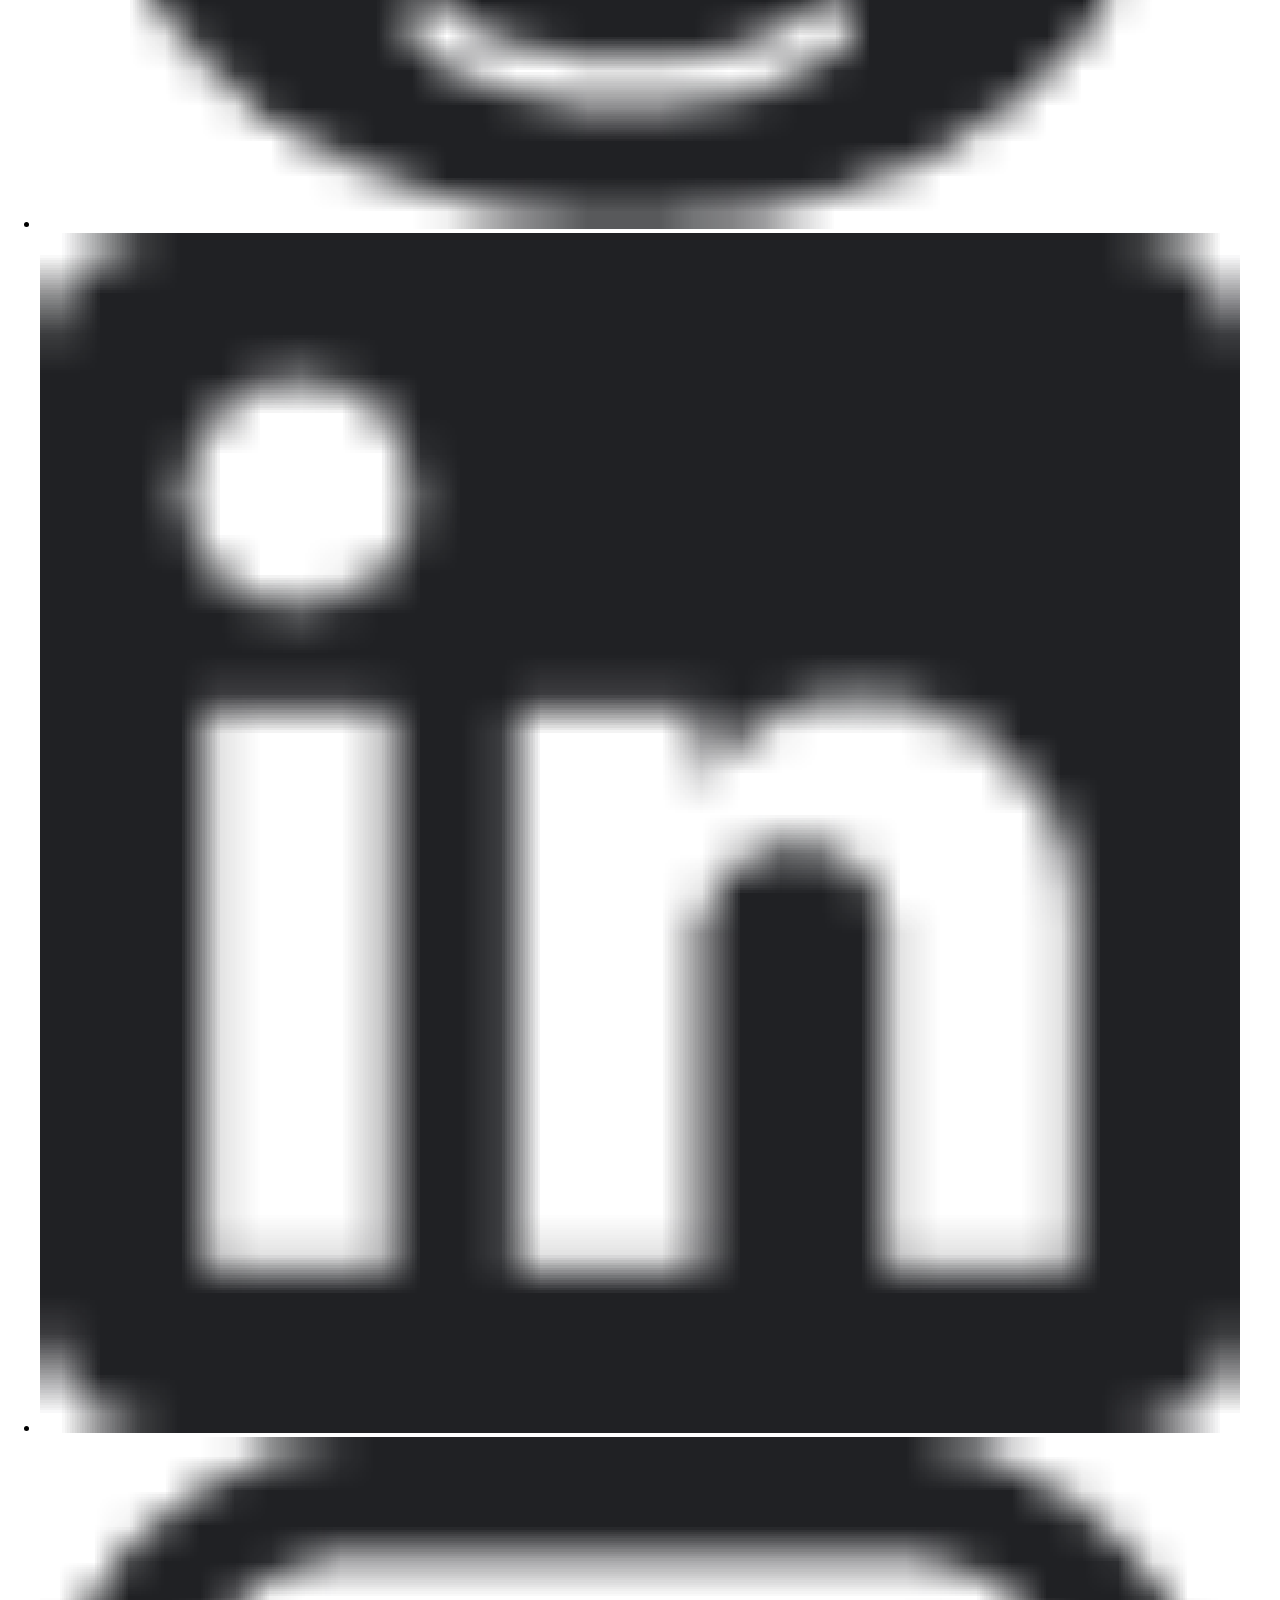
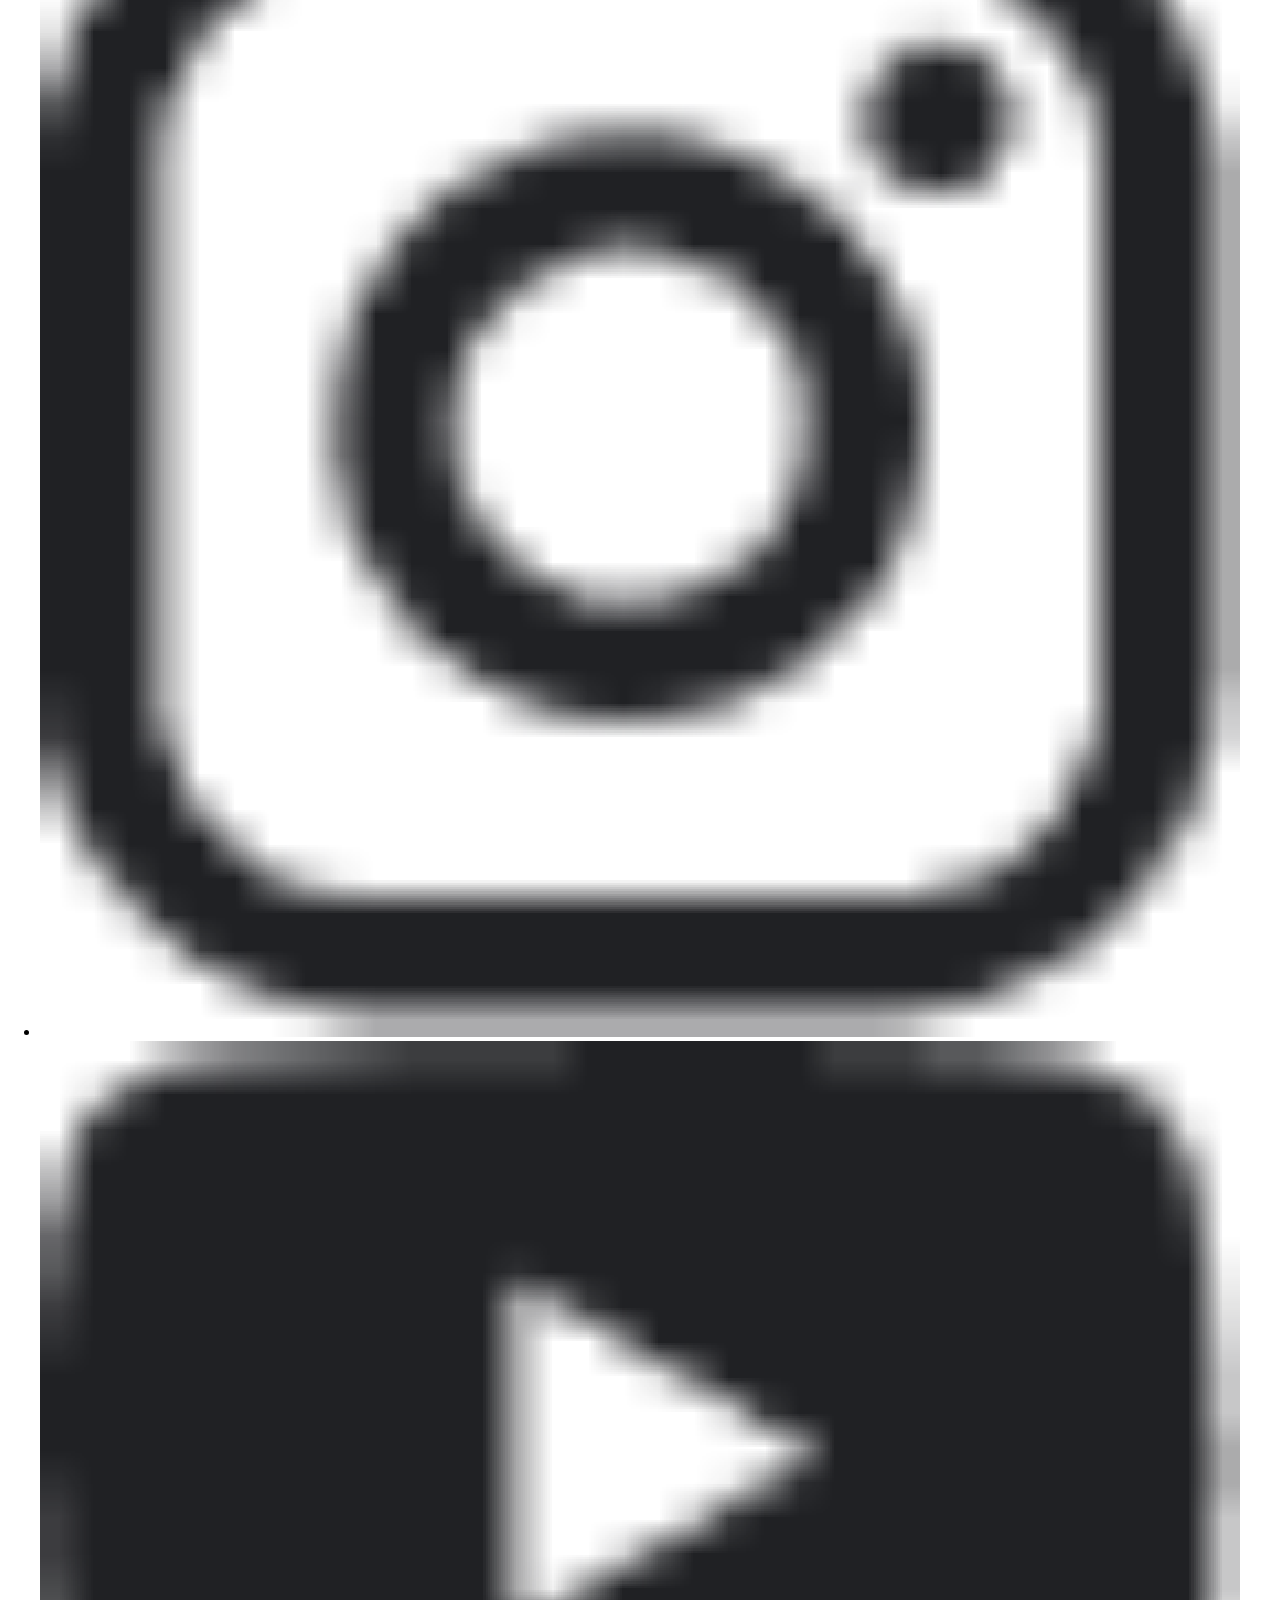
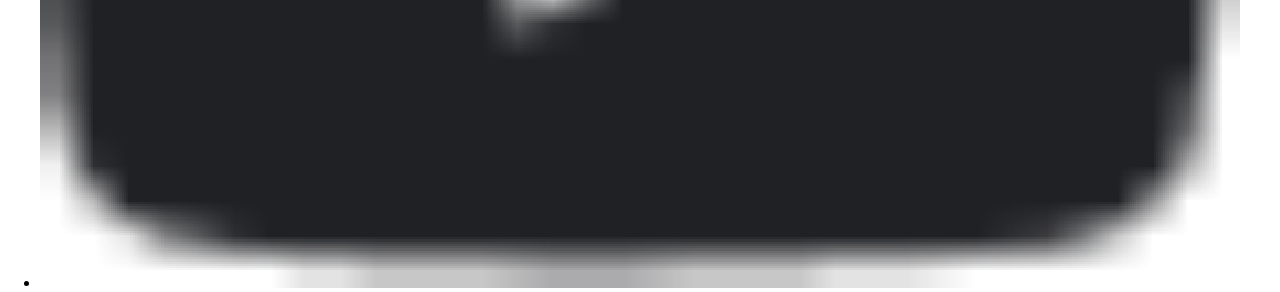
==== commit bb771df9: "PODCAST section of Home & Footer has been added. (HTML-Code)" ====
--- a/index.html
+++ b/index.html
@@ -146,8 +146,8 @@
         <div class="container">
             <div class="section_title">
                 <h2>Latest News</h2>
-                <a href="#" class="button_icon">View All <img src="./assets/images/button-icon.png"
-                        alt="Arrow Button Icon"></a>
+                <a href="/latest-news.html" target="_self" class="button_icon">View All <img
+                        src="./assets/images/button-icon.png" alt="Arrow Button Icon"></a>
             </div>
             <hr>
             <div class="two__col-lay">
@@ -218,8 +218,8 @@
         <div class="container">
             <div class="section_title">
                 <h2>World News</h2>
-                <a href="#" class="button_icon">View All <img src="./assets/images/button-icon.png"
-                        alt="Arrow Button Icon"></a>
+                <a href="/world-news.html" target="_self" class="button_icon">View All <img
+                        src="./assets/images/button-icon.png" alt="Arrow Button Icon"></a>
             </div>
             <hr>
             <div class="rows__news">
@@ -272,8 +272,8 @@
         <div class="container">
             <div class="section_title">
                 <h2>Technology News</h2>
-                <a href="#" class="button_icon">View All <img src="./assets/images/button-icon.png"
-                        alt="Arrow Button Icon"></a>
+                <a href="/technology-news.html" target="_self" class="button_icon">View All <img
+                        src="./assets/images/button-icon.png" alt="Arrow Button Icon"></a>
             </div>
             <hr>
             <div class="col__four-lay">
@@ -316,6 +316,116 @@
             </div>
         </div>
     </section>
+    <section class="podcast">
+        <div class="container">
+            <div class="section_title">
+                <h2>Podcasts</h2>
+                <a href="/podcast.html" target="_self" class="button_icon">View All <img
+                        src="./assets/images/button-icon.png" alt="Arrow Button Icon"></a>
+            </div>
+            <hr>
+            <div class="three__col-lay">
+                <div class="news-layout">
+                    <div class="img">
+                        <img src="./assets/images/innovations.jpg" alt="Innovation & Inspiration">
+                    </div>
+                    <div class="content">
+                        <h4><a href="#" target="_self">Riding the tide of innovation and inspiration</a></h4>
+                        <p>The latest trends, creative breakthroughs, and the visionary minds driving change</p>
+                        <p><span>10 Minutes - Guy Hawkins</span></p>
+                    </div>
+                </div>
+                <div class="news-layout">
+                    <div class="img">
+                        <img src="./assets/images/stories-unfold.jpg" alt="Innovation & Inspiration">
+                    </div>
+                    <div class="content">
+                        <h4><a href="#" target="_self">Where ideas come alive and stories unfold</a></h4>
+                        <p>This podcast explores the journey from concept to creation, showcasing the stories.</p>
+                        <p><span>08 Minutes - Guy Hawkins</span></p>
+                    </div>
+                </div>
+                <div class="news-layout">
+                    <div class="img">
+                        <img src="./assets/images/connecting-ideas.png" alt="Innovation & Inspiration">
+                    </div>
+                    <div class="content">
+                        <h4><a href="#" target="_self">Connecting ideas, people, and perspectives</a></h4>
+                        <p>This podcast bridges ideas, people, & perspectives, fostering meaningful conversations.</p>
+                        <p><span>12 Minutes - Guy Hawkins</span></p>
+                    </div>
+                </div>
+                <div class="news-layout">
+                    <div class="img">
+                        <img src="./assets/images/voice-of-change.jpg" alt="Voice of Change">
+                    </div>
+                    <div class="content">
+                        <h4><a href="#" target="_self">On the air capturing the voices of change</a></h4>
+                        <p>Brings you powerful stories and conversations with individuals who are making a difference.
+                        </p>
+                        <p><span>09 Minutes - Guy Hawkins</span></p>
+                    </div>
+                </div>
+                <div class="news-layout">
+                    <div class="img">
+                        <img src="./assets/images/podcast-ideas.jpg" alt="Podcast">
+                    </div>
+                    <div class="content">
+                        <h4><a href="#" target="_self">The podcast where ideas take flight</a></h4>
+                        <p>Offering listeners a chance to hear how ground breaking ideas are launched into the world.
+                        </p>
+                        <p><span>06 Minutes - Guy Hawkins</span></p>
+                    </div>
+                </div>
+                <div class="news-layout">
+                    <div class="img">
+                        <img src="./assets/images/topic-weekly.jpg" alt="Topic Preperation">
+                    </div>
+                    <div class="content">
+                        <h4><a href="#" target="_self">Exploring thought-provoking topics weekly</a></h4>
+                        <p>A wide range of topics, offering fresh perspectives and in-depth analysis on issues.</p>
+                        <p><span>10 Minutes - Guy Hawkins</span></p>
+                    </div>
+                </div>
+            </div>
+        </div>
+    </section>
+    <footer>
+        <div class="container">
+            <div class="footer-logo">
+                <a href="/" target="_self"><img src="./assets/images/the-news-dark.svg" alt="The News Logo"></a>
+            </div>
+            <div class="footer-copy">
+                <div class="content">
+                    <p>The News - Copyright &copy; 2026 - All rights reserved</p>
+                </div>
+                <div class="social-icons">
+                    <ul>
+                        <li>
+                            <a href="#" target="_blank"><img src="/assets/images/twitter.png"
+                                    alt="Social Media Icons"></a>
+                        </li>
+                        <li>
+                            <a href="#" target="_blank"><img src="/assets/images/reddit.png"
+                                    alt="Social Media Icons"></a>
+                        </li>
+                        <li>
+                            <a href="#" target="_blank"><img src="/assets/images/linkedin-dark.png"
+                                    alt="Social Media Icons"></a>
+                        </li>
+                        <li>
+                            <a href="#" target="_blank"><img src="/assets/images/instagram.png"
+                                    alt="Social Media Icons"></a>
+                        </li>
+                        <li>
+                            <a href="#" target="_blank"><img src="/assets/images/youtube.png"
+                                    alt="Social Media Icons"></a>
+                        </li>
+                    </ul>
+                </div>
+            </div>
+        </div>
+    </footer>
 </body>
 
 </html>
--- a/assets/css/style.css
+++ b/assets/css/style.css
@@ -490,6 +490,16 @@
 }
 
 @media only screen and (min-width:320px) and (max-width:600px) {
+    h1 {
+        font-size: 30px;
+        line-height: 35px;
+    }
+
+    h2 {
+        font-size: 28px;
+        line-height: 35px;
+    }
+
     section {
         padding-left: 15px;
         padding-right: 15px;
@@ -499,6 +509,15 @@
         grid-template-columns: repeat(2, 1fr);
     }
 
+    .category-row .category .content>h3 {
+        font-size: 14px;
+    }
+
+    .category-row .category .content>p {
+        font-size: 12px;
+        line-height: 16px;
+    }
+
     :where(.latest_news) .two__col-lay {
         grid-template-columns: none;
     }
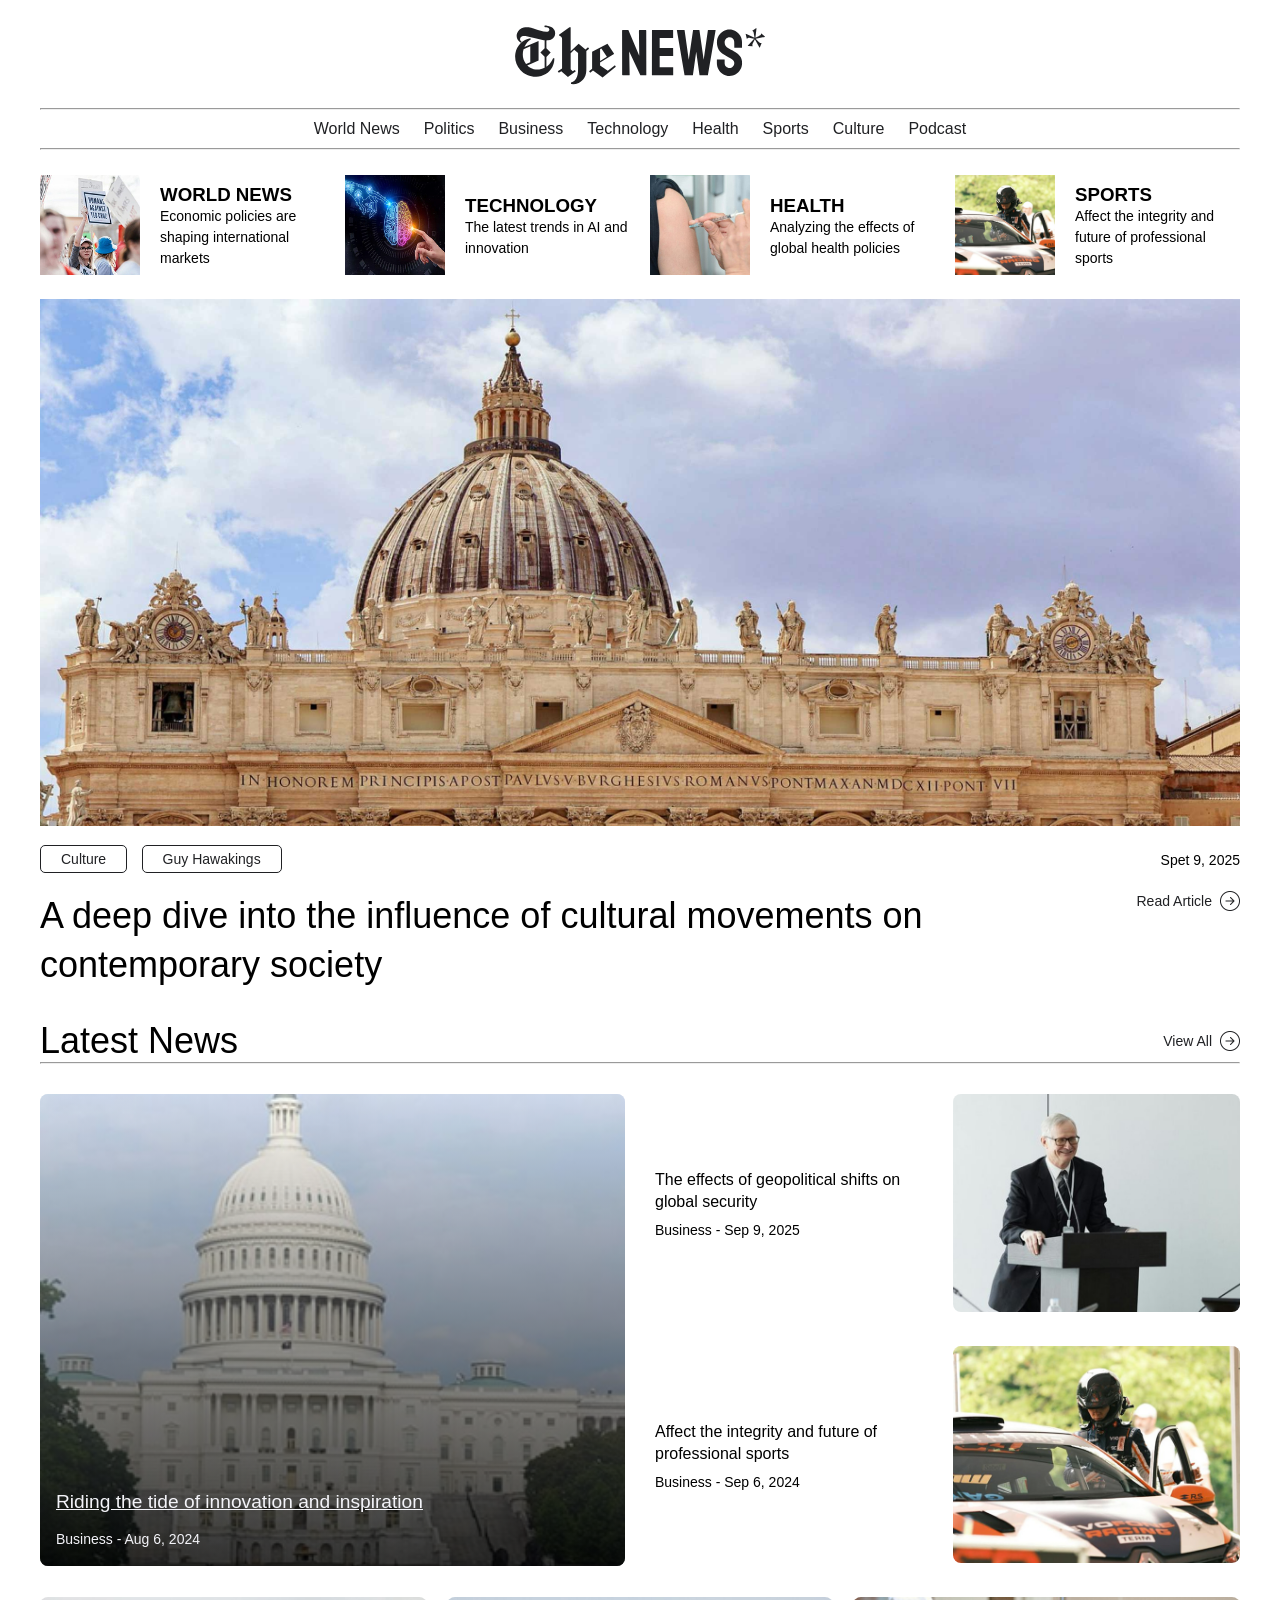
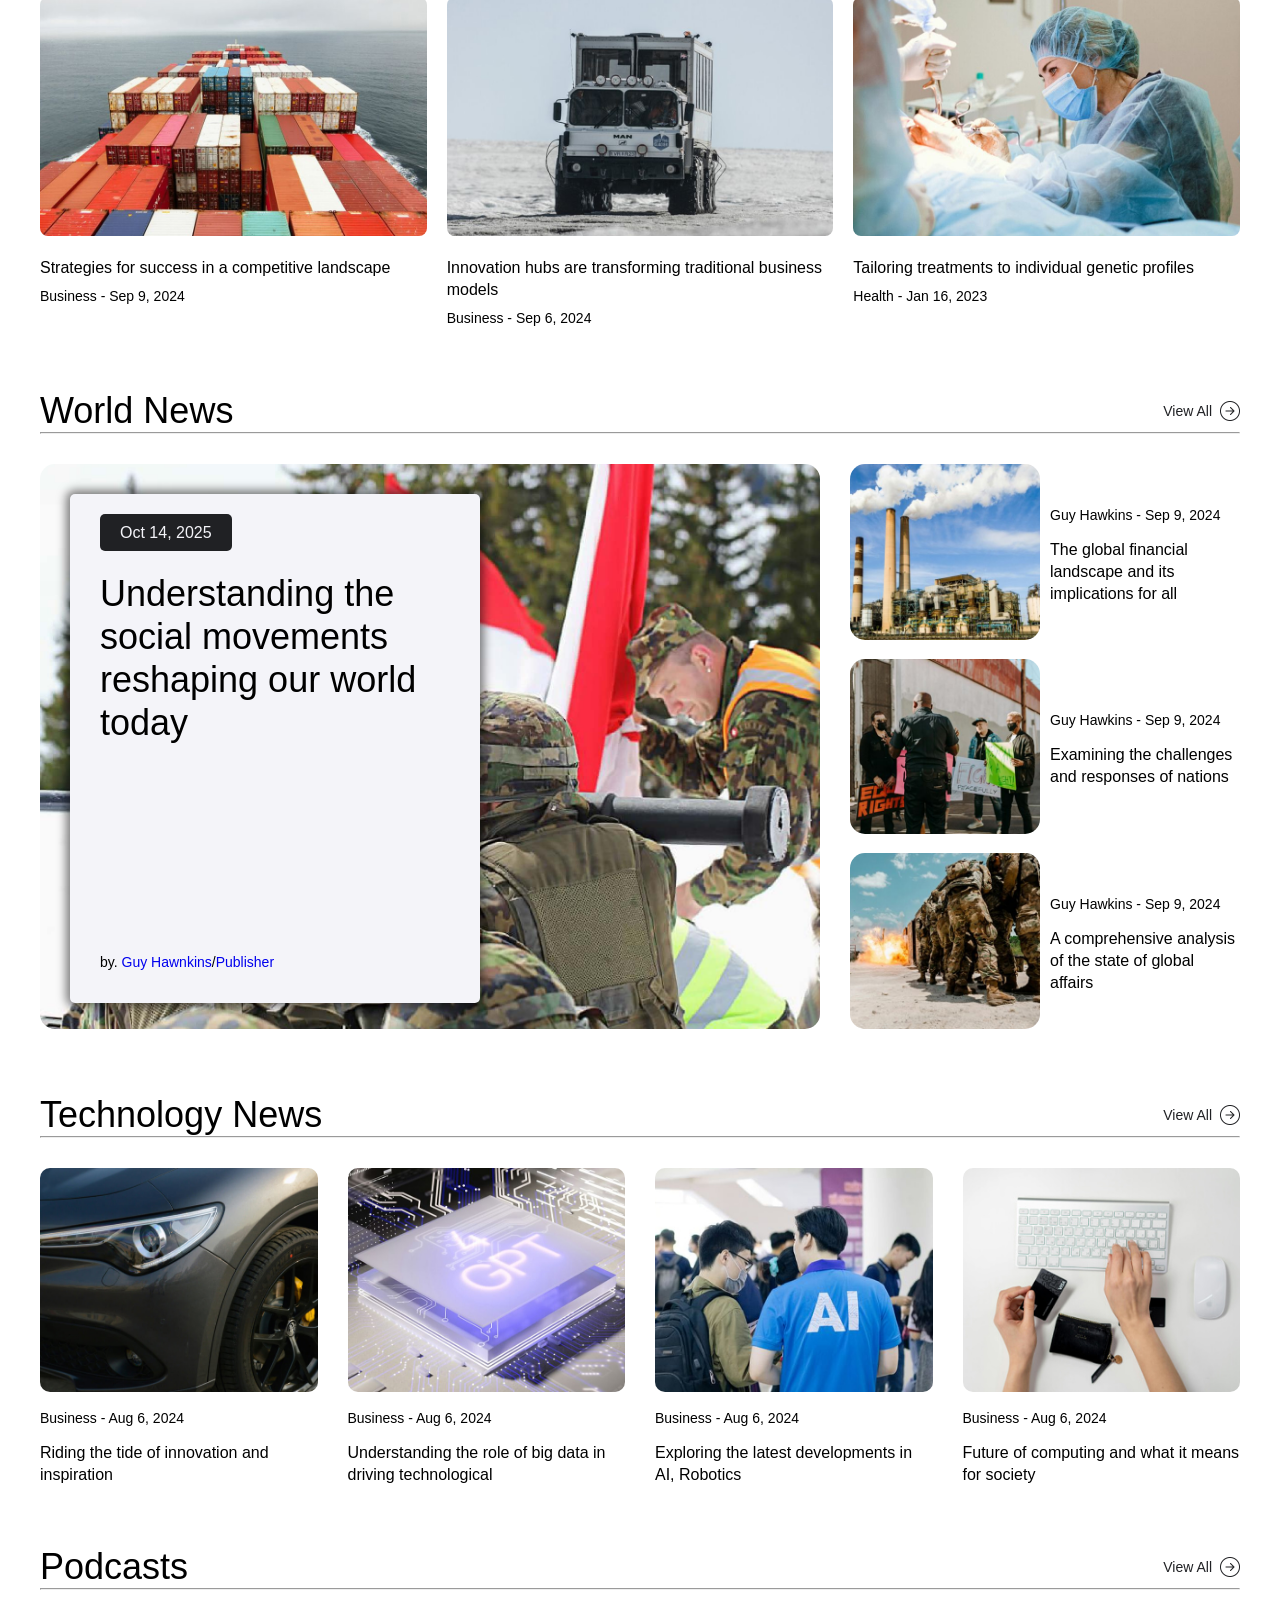
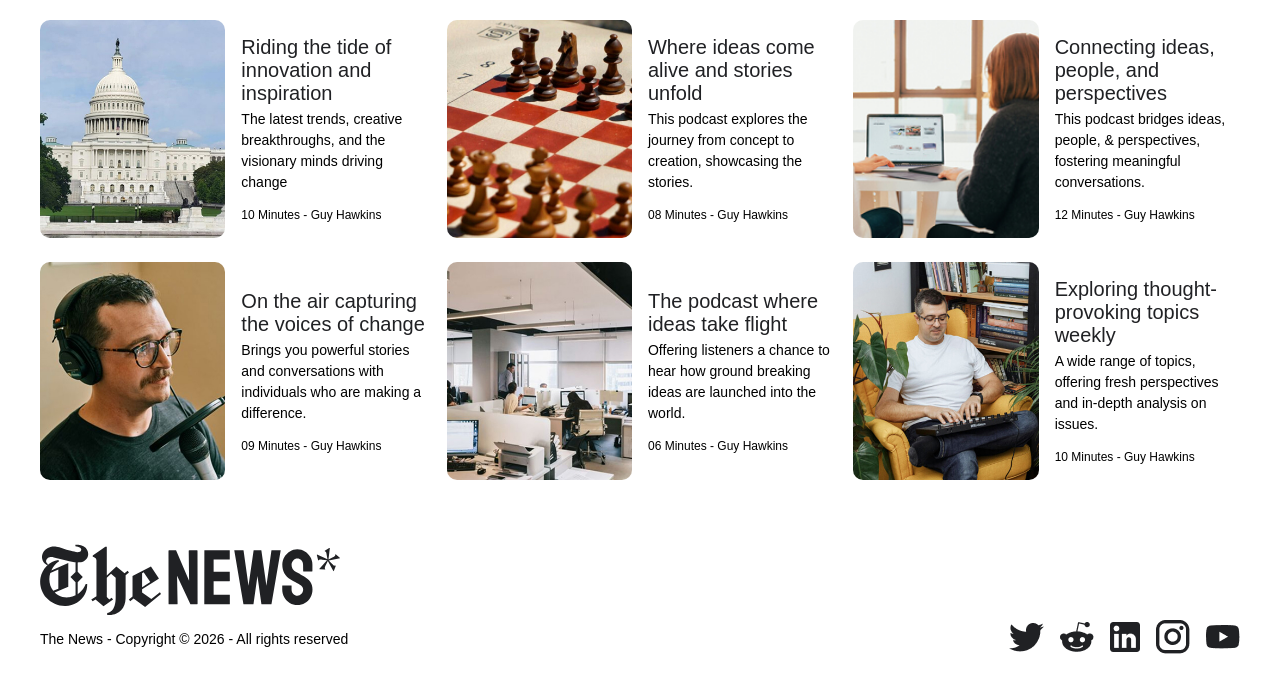
==== commit 8cbdf4d7: "Update the HOME page structure only" ====
--- a/index.html
+++ b/index.html
@@ -84,312 +84,317 @@
             <hr />
         </div>
     </header>
-    <section class="hero">
-        <div class="container">
-            <div class="category-row">
-                <div class="category">
-                    <div class="img">
-                        <img src="./assets/images/world-news.jpg" alt="World News">
-                    </div>
-                    <div class="content">
-                        <h3>WORLD NEWS</h3>
-                        <p>Economic policies are shaping international markets</p>
-                    </div>
-                </div>
-                <div class="category">
-                    <div class="img">
-                        <img src="./assets/images/technology.jpg" alt="World News">
-                    </div>
-                    <div class="content">
-                        <h3>TECHNOLOGY</h3>
-                        <p>The latest trends in AI and innovation</p>
-                    </div>
-                </div>
-                <div class="category">
-                    <div class="img">
-                        <img src="./assets/images/health.jpg" alt="World News">
-                    </div>
-                    <div class="content">
-                        <h3>HEALTH</h3>
-                        <p>Analyzing the effects of global health policies</p>
-                    </div>
-                </div>
-                <div class="category">
-                    <div class="img">
-                        <img src="./assets/images/sport-news.jpg" alt="World News">
-                    </div>
-                    <div class="content">
-                        <h3>SPORTS</h3>
-                        <p>Affect the integrity and future of professional sports</p>
-                    </div>
-                </div>
-            </div>
-            <div class="article-row">
-                <img src="./assets/images/contemporary-society.jpg" alt="Contemporary Society" />
-                <div class="meta_info">
-                    <div class="tags">
-                        <a href="#">Culture</a>
-                        <a href="#">Guy Hawakings</a>
-                    </div>
-                    <p>Spet 9, 2025</p>
-                </div>
-                <div class="header">
-                    <h1>A deep dive into the influence of cultural movements on
-                        contemporary society</h1>
-                    <a href="#" class="button_icon">Read Article <img src="./assets/images/button-icon.png"
-                            alt="Arrow Button Icon"></a>
-                </div>
-            </div>
-        </div>
-    </section>
-    <section class="latest_news">
-        <div class="container">
-            <div class="section_title">
-                <h2>Latest News</h2>
-                <a href="/latest-news.html" target="_self" class="button_icon">View All <img
-                        src="./assets/images/button-icon.png" alt="Arrow Button Icon"></a>
-            </div>
-            <hr>
-            <div class="two__col-lay">
-                <div class="main_news">
+    <main>
+        <section class="hero">
+            <div class="container">
+                <div class="category-row">
+                    <div class="category">
+                        <div class="img">
+                            <img src="./assets/images/world-news.jpg" alt="World News">
+                        </div>
+                        <div class="content">
+                            <h3>WORLD NEWS</h3>
+                            <p>Economic policies are shaping international markets</p>
+                        </div>
+                    </div>
+                    <div class="category">
+                        <div class="img">
+                            <img src="./assets/images/technology.jpg" alt="World News">
+                        </div>
+                        <div class="content">
+                            <h3>TECHNOLOGY</h3>
+                            <p>The latest trends in AI and innovation</p>
+                        </div>
+                    </div>
+                    <div class="category">
+                        <div class="img">
+                            <img src="./assets/images/health.jpg" alt="World News">
+                        </div>
+                        <div class="content">
+                            <h3>HEALTH</h3>
+                            <p>Analyzing the effects of global health policies</p>
+                        </div>
+                    </div>
+                    <div class="category">
+                        <div class="img">
+                            <img src="./assets/images/sport-news.jpg" alt="World News">
+                        </div>
+                        <div class="content">
+                            <h3>SPORTS</h3>
+                            <p>Affect the integrity and future of professional sports</p>
+                        </div>
+                    </div>
+                </div>
+                <div class="article-row">
+                    <img src="./assets/images/contemporary-society.jpg" alt="Contemporary Society" />
+                    <div class="meta_info">
+                        <div class="tags">
+                            <a href="#">Culture</a>
+                            <a href="#">Guy Hawakings</a>
+                        </div>
+                        <p>Spet 9, 2025</p>
+                    </div>
+                    <div class="header">
+                        <h1>A deep dive into the influence of cultural movements on
+                            contemporary society</h1>
+                        <a href="#" class="button_icon">Read Article <img src="./assets/images/button-icon.png"
+                                alt="Arrow Button Icon"></a>
+                    </div>
+                </div>
+            </div>
+        </section>
+        <section class="latest_news">
+            <div class="container">
+                <div class="section_title">
+                    <h2>Latest News</h2>
+                    <a href="/latest-news.html" target="_self" class="button_icon">View All <img
+                            src="./assets/images/button-icon.png" alt="Arrow Button Icon"></a>
+                </div>
+                <hr>
+                <div class="two__col-lay">
+                    <div class="main_news">
+                        <div class="news">
+                            <div class="img">
+                                <img src="./assets/images/innovations.jpg" alt="Innovation">
+                            </div>
+                            <div class="content">
+                                <h3><a href="#">Riding the tide of innovation and inspiration</a></h3>
+                                <p>Business - Aug 6, 2024</p>
+                            </div>
+                        </div>
+                    </div>
+                    <div class="side_news">
+                        <div class="news_temp">
+                            <div class="content">
+                                <h3><a href="#">The effects of geopolitical shifts on global security</a></h3>
+                                <p>Business - Sep 9, 2025</p>
+                            </div>
+                            <div class="img">
+                                <img src="./assets/images/geo-political.jpg" alt="Geo Political" />
+                            </div>
+                        </div>
+                        <div class="news_temp">
+                            <div class="content">
+                                <h3><a href="#">Affect the integrity and future of professional sports</a></h3>
+                                <p>Business - Sep 6, 2024</p>
+                            </div>
+                            <div class="img">
+                                <img src="./assets/images/sport-news.jpg" alt="Geo Political" />
+                            </div>
+                        </div>
+                    </div>
+                </div>
+                <div class="three__col-lay">
+                    <div class="news_temp">
+                        <div class="img">
+                            <img src="./assets/images/shippment-containers.jpg" alt="Strategies for success" />
+                        </div>
+                        <div class="content">
+                            <h3><a href="#">Strategies for success in a competitive landscape</a></h3>
+                            <p>Business - Sep 9, 2024</p>
+                        </div>
+                    </div>
+                    <div class="news_temp">
+                        <div class="img">
+                            <img src="./assets/images/traditional-model.jpg" alt="Traditional business models" />
+                        </div>
+                        <div class="content">
+                            <h3><a href="#">Innovation hubs are transforming traditional business models</a></h3>
+                            <p>Business - Sep 6, 2024</p>
+                        </div>
+                    </div>
+                    <div class="news_temp">
+                        <div class="img">
+                            <img src="./assets/images/genetic-profile.jpg" alt="Geo Political" />
+                        </div>
+                        <div class="content">
+                            <h3><a href="#">Tailoring treatments to individual genetic profiles</a></h3>
+                            <p>Health - Jan 16, 2023</p>
+                        </div>
+                    </div>
+                </div>
+            </div>
+        </section>
+        <section class="world_news">
+            <div class="container">
+                <div class="section_title">
+                    <h2>World News</h2>
+                    <a href="/world-news.html" target="_self" class="button_icon">View All <img
+                            src="./assets/images/button-icon.png" alt="Arrow Button Icon"></a>
+                </div>
+                <hr>
+                <div class="rows__news">
+                    <div class="main__news">
+                        <img src="./assets/images/military-soliders.jpg"
+                            alt="Understanding the social movements reshaping our world today" />
+                        <div class="content">
+                            <div class="header">
+                                <span class="_date">Oct 14, 2025</span>
+                                <h2>Understanding the social movements reshaping our world today</h2>
+                            </div>
+                            <div class="author">
+                                <p>by. <a href="#">Guy Hawnkins</a>/<a href="#">Publisher</a></p>
+                            </div>
+                        </div>
+                    </div>
+                    <div class="side__news">
+                        <div class="news_temp">
+                            <div class="img">
+                                <img src="./assets/images/Frame-8.jpg" alt="The global financial" />
+                            </div>
+                            <div class="content">
+                                <p>Guy Hawkins - Sep 9, 2024</p>
+                                <h3><a href="#">The global financial landscape and its implications for all</a></h3>
+                            </div>
+                        </div>
+                        <div class="news_temp">
+                            <div class="img">
+                                <img src="./assets/images/Frame-76.jpg" alt="Examining the challenges" />
+                            </div>
+                            <div class="content">
+                                <p>Guy Hawkins - Sep 9, 2024</p>
+                                <h3><a href="#">Examining the challenges and responses of nations</a></h3>
+                            </div>
+                        </div>
+                        <div class="news_temp">
+                            <div class="img">
+                                <img src="./assets/images/pave-the-way.jpg" alt="Comprehensive analysis of state" />
+                            </div>
+                            <div class="content">
+                                <p>Guy Hawkins - Sep 9, 2024</p>
+                                <h3><a href="#">A comprehensive analysis of the state of global affairs</a></h3>
+                            </div>
+                        </div>
+                    </div>
+                </div>
+            </div>
+        </section>
+        <section class="technology_news">
+            <div class="container">
+                <div class="section_title">
+                    <h2>Technology News</h2>
+                    <a href="/technology-news.html" target="_self" class="button_icon">View All <img
+                            src="./assets/images/button-icon.png" alt="Arrow Button Icon"></a>
+                </div>
+                <hr>
+                <div class="col__four-lay">
                     <div class="news">
                         <div class="img">
-                            <img src="./assets/images/innovations.jpg" alt="Innovation">
-                        </div>
-                        <div class="content">
+                            <img src="./assets/images/Frame-96.jpg" alt="Innovation">
+                        </div>
+                        <div class="content">
+                            <p>Business - Aug 6, 2024</p>
                             <h3><a href="#">Riding the tide of innovation and inspiration</a></h3>
+                        </div>
+                    </div>
+                    <div class="news">
+                        <div class="img">
+                            <img src="./assets/images/big-data-driving.jpg" alt="Innovation">
+                        </div>
+                        <div class="content">
                             <p>Business - Aug 6, 2024</p>
-                        </div>
-                    </div>
-                </div>
-                <div class="side_news">
-                    <div class="news_temp">
-                        <div class="content">
-                            <h3><a href="#">The effects of geopolitical shifts on global security</a></h3>
-                            <p>Business - Sep 9, 2025</p>
-                        </div>
-                        <div class="img">
-                            <img src="./assets/images/geo-political.jpg" alt="Geo Political" />
-                        </div>
-                    </div>
-                    <div class="news_temp">
-                        <div class="content">
-                            <h3><a href="#">Affect the integrity and future of professional sports</a></h3>
-                            <p>Business - Sep 6, 2024</p>
-                        </div>
-                        <div class="img">
-                            <img src="./assets/images/sport-news.jpg" alt="Geo Political" />
-                        </div>
-                    </div>
-                </div>
-            </div>
-            <div class="three__col-lay">
-                <div class="news_temp">
-                    <div class="img">
-                        <img src="./assets/images/shippment-containers.jpg" alt="Strategies for success" />
-                    </div>
-                    <div class="content">
-                        <h3><a href="#">Strategies for success in a competitive landscape</a></h3>
-                        <p>Business - Sep 9, 2024</p>
-                    </div>
-                </div>
-                <div class="news_temp">
-                    <div class="img">
-                        <img src="./assets/images/traditional-model.jpg" alt="Traditional business models" />
-                    </div>
-                    <div class="content">
-                        <h3><a href="#">Innovation hubs are transforming traditional business models</a></h3>
-                        <p>Business - Sep 6, 2024</p>
-                    </div>
-                </div>
-                <div class="news_temp">
-                    <div class="img">
-                        <img src="./assets/images/genetic-profile.jpg" alt="Geo Political" />
-                    </div>
-                    <div class="content">
-                        <h3><a href="#">Tailoring treatments to individual genetic profiles</a></h3>
-                        <p>Health - Jan 16, 2023</p>
-                    </div>
-                </div>
-            </div>
-        </div>
-    </section>
-    <section class="world_news">
-        <div class="container">
-            <div class="section_title">
-                <h2>World News</h2>
-                <a href="/world-news.html" target="_self" class="button_icon">View All <img
-                        src="./assets/images/button-icon.png" alt="Arrow Button Icon"></a>
-            </div>
-            <hr>
-            <div class="rows__news">
-                <div class="main__news">
-                    <img src="./assets/images/military-soliders.jpg"
-                        alt="Understanding the social movements reshaping our world today" />
-                    <div class="content">
-                        <div class="header">
-                            <span class="_date">Oct 14, 2025</span>
-                            <h2>Understanding the social movements reshaping our world today</h2>
-                        </div>
-                        <div class="author">
-                            <p>by. <a href="#">Guy Hawnkins</a>/<a href="#">Publisher</a></p>
-                        </div>
-                    </div>
-                </div>
-                <div class="side__news">
-                    <div class="news_temp">
-                        <div class="img">
-                            <img src="./assets/images/Frame-8.jpg" alt="The global financial" />
-                        </div>
-                        <div class="content">
-                            <p>Guy Hawkins - Sep 9, 2024</p>
-                            <h3><a href="#">The global financial landscape and its implications for all</a></h3>
-                        </div>
-                    </div>
-                    <div class="news_temp">
-                        <div class="img">
-                            <img src="./assets/images/Frame-76.jpg" alt="Examining the challenges" />
-                        </div>
-                        <div class="content">
-                            <p>Guy Hawkins - Sep 9, 2024</p>
-                            <h3><a href="#">Examining the challenges and responses of nations</a></h3>
-                        </div>
-                    </div>
-                    <div class="news_temp">
-                        <div class="img">
-                            <img src="./assets/images/pave-the-way.jpg" alt="Comprehensive analysis of state" />
-                        </div>
-                        <div class="content">
-                            <p>Guy Hawkins - Sep 9, 2024</p>
-                            <h3><a href="#">A comprehensive analysis of the state of global affairs</a></h3>
-                        </div>
-                    </div>
-                </div>
-            </div>
-        </div>
-    </section>
-    <section class="technology_news">
-        <div class="container">
-            <div class="section_title">
-                <h2>Technology News</h2>
-                <a href="/technology-news.html" target="_self" class="button_icon">View All <img
-                        src="./assets/images/button-icon.png" alt="Arrow Button Icon"></a>
-            </div>
-            <hr>
-            <div class="col__four-lay">
-                <div class="news">
-                    <div class="img">
-                        <img src="./assets/images/Frame-96.jpg" alt="Innovation">
-                    </div>
-                    <div class="content">
-                        <p>Business - Aug 6, 2024</p>
-                        <h3><a href="#">Riding the tide of innovation and inspiration</a></h3>
-                    </div>
-                </div>
-                <div class="news">
-                    <div class="img">
-                        <img src="./assets/images/big-data-driving.jpg" alt="Innovation">
-                    </div>
-                    <div class="content">
-                        <p>Business - Aug 6, 2024</p>
-                        <h3><a href="#">Understanding the role of big data in driving technological</a></h3>
-                    </div>
-                </div>
-                <div class="news">
-                    <div class="img">
-                        <img src="./assets/images/ai-robotics.jpg" alt="Innovation">
-                    </div>
-                    <div class="content">
-                        <p>Business - Aug 6, 2024</p>
-                        <h3><a href="#">Exploring the latest developments in AI, Robotics</a></h3>
-                    </div>
-                </div>
-                <div class="news">
-                    <div class="img">
-                        <img src="./assets/images/future-of-computing.jpg" alt="Innovation">
-                    </div>
-                    <div class="content">
-                        <p>Business - Aug 6, 2024</p>
-                        <h3><a href="#">Future of computing and what it means for society</a></h3>
-                    </div>
-                </div>
-            </div>
-        </div>
-    </section>
-    <section class="podcast">
-        <div class="container">
-            <div class="section_title">
-                <h2>Podcasts</h2>
-                <a href="/podcast.html" target="_self" class="button_icon">View All <img
-                        src="./assets/images/button-icon.png" alt="Arrow Button Icon"></a>
-            </div>
-            <hr>
-            <div class="three__col-lay">
-                <div class="news-layout">
-                    <div class="img">
-                        <img src="./assets/images/innovations.jpg" alt="Innovation & Inspiration">
-                    </div>
-                    <div class="content">
-                        <h4><a href="#" target="_self">Riding the tide of innovation and inspiration</a></h4>
-                        <p>The latest trends, creative breakthroughs, and the visionary minds driving change</p>
-                        <p><span>10 Minutes - Guy Hawkins</span></p>
-                    </div>
-                </div>
-                <div class="news-layout">
-                    <div class="img">
-                        <img src="./assets/images/stories-unfold.jpg" alt="Innovation & Inspiration">
-                    </div>
-                    <div class="content">
-                        <h4><a href="#" target="_self">Where ideas come alive and stories unfold</a></h4>
-                        <p>This podcast explores the journey from concept to creation, showcasing the stories.</p>
-                        <p><span>08 Minutes - Guy Hawkins</span></p>
-                    </div>
-                </div>
-                <div class="news-layout">
-                    <div class="img">
-                        <img src="./assets/images/connecting-ideas.png" alt="Innovation & Inspiration">
-                    </div>
-                    <div class="content">
-                        <h4><a href="#" target="_self">Connecting ideas, people, and perspectives</a></h4>
-                        <p>This podcast bridges ideas, people, & perspectives, fostering meaningful conversations.</p>
-                        <p><span>12 Minutes - Guy Hawkins</span></p>
-                    </div>
-                </div>
-                <div class="news-layout">
-                    <div class="img">
-                        <img src="./assets/images/voice-of-change.jpg" alt="Voice of Change">
-                    </div>
-                    <div class="content">
-                        <h4><a href="#" target="_self">On the air capturing the voices of change</a></h4>
-                        <p>Brings you powerful stories and conversations with individuals who are making a difference.
-                        </p>
-                        <p><span>09 Minutes - Guy Hawkins</span></p>
-                    </div>
-                </div>
-                <div class="news-layout">
-                    <div class="img">
-                        <img src="./assets/images/podcast-ideas.jpg" alt="Podcast">
-                    </div>
-                    <div class="content">
-                        <h4><a href="#" target="_self">The podcast where ideas take flight</a></h4>
-                        <p>Offering listeners a chance to hear how ground breaking ideas are launched into the world.
-                        </p>
-                        <p><span>06 Minutes - Guy Hawkins</span></p>
-                    </div>
-                </div>
-                <div class="news-layout">
-                    <div class="img">
-                        <img src="./assets/images/topic-weekly.jpg" alt="Topic Preperation">
-                    </div>
-                    <div class="content">
-                        <h4><a href="#" target="_self">Exploring thought-provoking topics weekly</a></h4>
-                        <p>A wide range of topics, offering fresh perspectives and in-depth analysis on issues.</p>
-                        <p><span>10 Minutes - Guy Hawkins</span></p>
-                    </div>
-                </div>
-            </div>
-        </div>
-    </section>
+                            <h3><a href="#">Understanding the role of big data in driving technological</a></h3>
+                        </div>
+                    </div>
+                    <div class="news">
+                        <div class="img">
+                            <img src="./assets/images/ai-robotics.jpg" alt="Innovation">
+                        </div>
+                        <div class="content">
+                            <p>Business - Aug 6, 2024</p>
+                            <h3><a href="#">Exploring the latest developments in AI, Robotics</a></h3>
+                        </div>
+                    </div>
+                    <div class="news">
+                        <div class="img">
+                            <img src="./assets/images/future-of-computing.jpg" alt="Innovation">
+                        </div>
+                        <div class="content">
+                            <p>Business - Aug 6, 2024</p>
+                            <h3><a href="#">Future of computing and what it means for society</a></h3>
+                        </div>
+                    </div>
+                </div>
+            </div>
+        </section>
+        <section class="podcast">
+            <div class="container">
+                <div class="section_title">
+                    <h2>Podcasts</h2>
+                    <a href="/podcast.html" target="_self" class="button_icon">View All <img
+                            src="./assets/images/button-icon.png" alt="Arrow Button Icon"></a>
+                </div>
+                <hr>
+                <div class="three__col-lay">
+                    <div class="news-layout">
+                        <div class="img">
+                            <img src="./assets/images/innovations.jpg" alt="Innovation & Inspiration">
+                        </div>
+                        <div class="content">
+                            <h4><a href="#" target="_self">Riding the tide of innovation and inspiration</a></h4>
+                            <p>The latest trends, creative breakthroughs, and the visionary minds driving change</p>
+                            <p><span>10 Minutes - Guy Hawkins</span></p>
+                        </div>
+                    </div>
+                    <div class="news-layout">
+                        <div class="img">
+                            <img src="./assets/images/stories-unfold.jpg" alt="Innovation & Inspiration">
+                        </div>
+                        <div class="content">
+                            <h4><a href="#" target="_self">Where ideas come alive and stories unfold</a></h4>
+                            <p>This podcast explores the journey from concept to creation, showcasing the stories.</p>
+                            <p><span>08 Minutes - Guy Hawkins</span></p>
+                        </div>
+                    </div>
+                    <div class="news-layout">
+                        <div class="img">
+                            <img src="./assets/images/connecting-ideas.png" alt="Innovation & Inspiration">
+                        </div>
+                        <div class="content">
+                            <h4><a href="#" target="_self">Connecting ideas, people, and perspectives</a></h4>
+                            <p>This podcast bridges ideas, people, & perspectives, fostering meaningful conversations.
+                            </p>
+                            <p><span>12 Minutes - Guy Hawkins</span></p>
+                        </div>
+                    </div>
+                    <div class="news-layout">
+                        <div class="img">
+                            <img src="./assets/images/voice-of-change.jpg" alt="Voice of Change">
+                        </div>
+                        <div class="content">
+                            <h4><a href="#" target="_self">On the air capturing the voices of change</a></h4>
+                            <p>Brings you powerful stories and conversations with individuals who are making a
+                                difference.
+                            </p>
+                            <p><span>09 Minutes - Guy Hawkins</span></p>
+                        </div>
+                    </div>
+                    <div class="news-layout">
+                        <div class="img">
+                            <img src="./assets/images/podcast-ideas.jpg" alt="Podcast">
+                        </div>
+                        <div class="content">
+                            <h4><a href="#" target="_self">The podcast where ideas take flight</a></h4>
+                            <p>Offering listeners a chance to hear how ground breaking ideas are launched into the
+                                world.
+                            </p>
+                            <p><span>06 Minutes - Guy Hawkins</span></p>
+                        </div>
+                    </div>
+                    <div class="news-layout">
+                        <div class="img">
+                            <img src="./assets/images/topic-weekly.jpg" alt="Topic Preperation">
+                        </div>
+                        <div class="content">
+                            <h4><a href="#" target="_self">Exploring thought-provoking topics weekly</a></h4>
+                            <p>A wide range of topics, offering fresh perspectives and in-depth analysis on issues.</p>
+                            <p><span>10 Minutes - Guy Hawkins</span></p>
+                        </div>
+                    </div>
+                </div>
+            </div>
+        </section>
+    </main>
     <footer>
         <div class="container">
             <div class="footer-logo">
--- a/assets/css/style.css
+++ b/assets/css/style.css
@@ -411,6 +411,75 @@
 
 :where(.technology_news) .news .content>p {
     margin-bottom: 0.75rem;
+}
+
+/* Podcast */
+:where(.podcast) {
+    padding-top: 30px;
+    padding-bottom: 30px;
+}
+
+:where(.podcast) .three__col-lay {
+    margin-top: 30px;
+}
+
+:where(.podcast) .news-layout {
+    display: grid;
+    grid-template-columns: repeat(2, 1fr);
+    gap: 1rem;
+    align-items: center;
+}
+
+:where(.podcast) .news-layout h4>a {
+    font-weight: 500;
+    font-size: 20px;
+    margin-bottom: 0.75rem;
+    color: var(--black-color);
+    transition: color 0.5s ease-in-out;
+}
+
+:where(.podcast) .news-layout h4:hover a {
+    color: var(--red-color);
+}
+
+:where(.podcast) .news-layout h4 {
+    margin-bottom: 0.25rem;
+}
+
+:where(.podcast) .news-layout p:not(p:has(span)) {
+    margin-bottom: 0.75rem;
+}
+
+:where(.podcast) .news-layout p:has(span) {
+    font-size: 12px;
+}
+
+:where(.podcast) .news-layout .img>img {
+    border-radius: 10px;
+}
+
+/* Footer */
+footer {
+    padding: 30px 15px;
+}
+
+:where(footer) .footer-logo img {
+    max-width: 300px;
+}
+
+:where(footer) .footer-copy {
+    display: grid;
+    grid-template-columns: repeat(2, 1fr);
+    align-items: center;
+    justify-content: space-between;
+}
+
+:where(footer) .social-icons ul {
+    display: flex;
+    list-style: none;
+    align-items: center;
+    justify-content: end;
+    gap: 1rem;
 }
 
 /* Mobile+Table Media Query */
@@ -489,6 +558,59 @@
     }
 }
 
+@media only screen and (min-width:601px) and (max-width:900px) {
+    section {
+        padding-left: 20px;
+        padding-right: 20px;
+    }
+
+    :where(.hero) .category-row {
+        grid-template-columns: repeat(2, 1fr);
+    }
+
+    :where(.hero) .category-row .img img {
+        max-width: 100%;
+        height: 150px;
+    }
+
+    :where(.podcast) .three__col-lay {
+        grid-template-columns: repeat(2, 1fr);
+    }
+
+    :where(.world_news) .rows__news {
+        grid-template-columns: none;
+    }
+
+    :where(.world_news) .side__news {
+        display: grid;
+        grid-template-columns: repeat(3, 1fr);
+        gap: 15px;
+    }
+
+    :where(.world_news) .side__news .content h3 {
+        line-height: 14px;
+    }
+
+    :where(.world_news) .side__news .content h3>a {
+        font-size: 12px;
+    }
+
+    :where(.world_news) .side__news .content>p {
+        margin-bottom: 0.25rem;
+        font-size: 12px;
+        line-height: 14px;
+    }
+
+    :where(.main_news) .news .content {
+        min-height: 350px !important;
+    }
+
+    :where(.main_news) .news .img img {
+        max-height: 380px !important;
+    }
+
+}
+
 @media only screen and (min-width:320px) and (max-width:600px) {
     h1 {
         font-size: 30px;
@@ -529,4 +651,27 @@
     :where(.technology_news) .col__four-lay {
         grid-template-columns: repeat(2, 1fr);
     }
-}
+
+    :where(.podcast) .three__col-lay {
+        grid-template-columns: none;
+    }
+
+    :where(footer) .footer-logo img {
+        max-width: 200px;
+    }
+
+    :where(footer) .footer-logo {
+        margin-bottom: 1rem;
+    }
+
+    :where(footer) .footer-copy {
+        grid-template-columns: none;
+        row-gap: 20px;
+    }
+
+    :where(footer) .social-icons ul>li>a>img {
+        max-width: 25px !important;
+        height: 25px;
+        object-fit: contain;
+    }
+}
